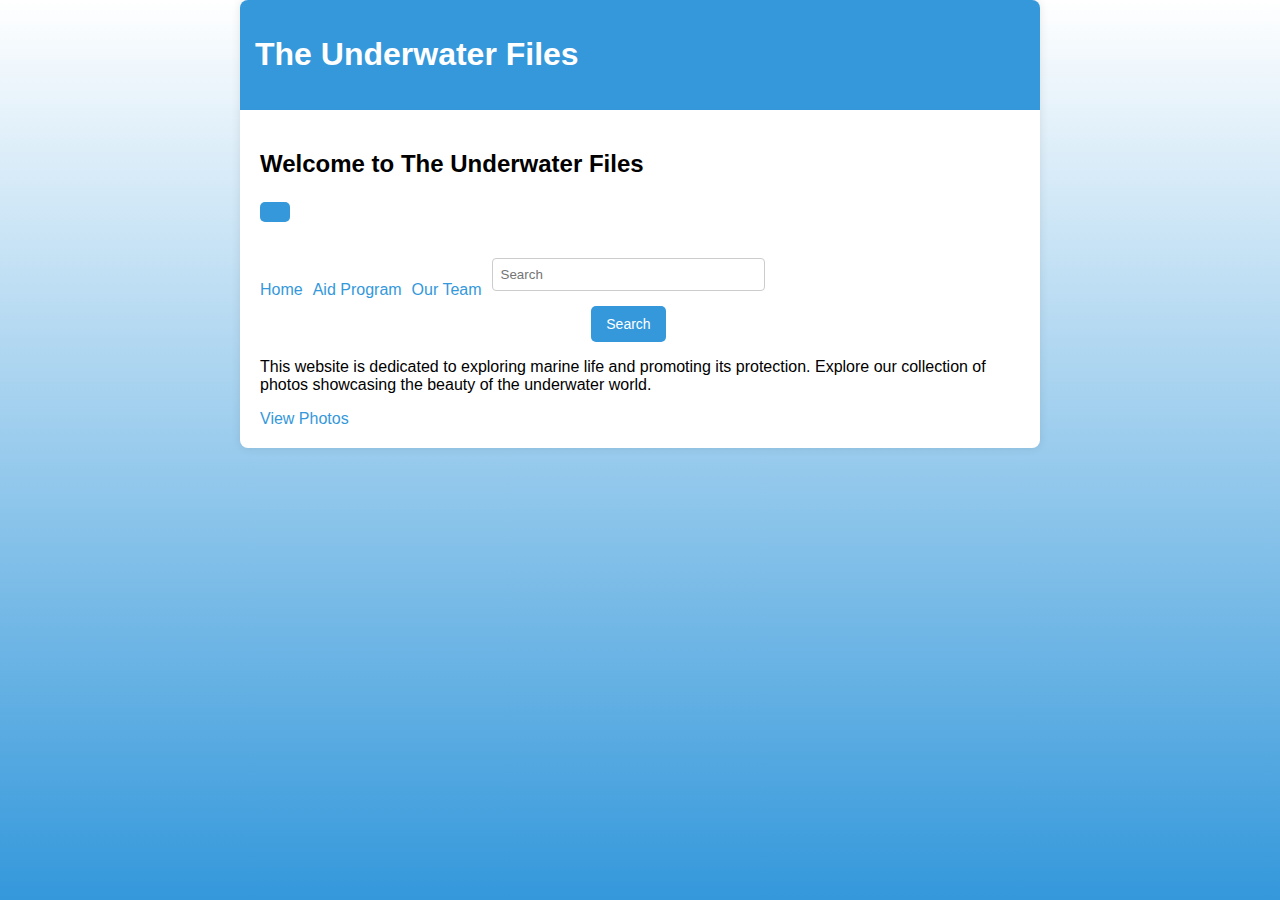
==== index.html @ 5d6fbbd7 "Add all info from the page" ====
<!DOCTYPE html>
<html lang="en">
<head>
  <meta charset="UTF-8">
  <meta name="viewport" content="width=device-width, initial-scale=1.0">
  <title>The Underwater Files</title>
  <link rel="stylesheet" href="styles.css">
  <link rel="stylesheet" href="https://cdn.jsdelivr.net/npm/bootstrap@5.3.2/dist/css/bootstrap.min.css" integrity="sha384-mQ93GR66B00ZXjt0YO5KlohRA5SY8a0Mw+AeZtq5b5z5yI5E05Ff5CjW1o8dADgY" crossorigin="anonymous">
</head>
<body>
  <div class="container">
    <header class="mb-4">
      <h1>The Underwater Files</h1>
    </header>

    <section id="introduction">
      <h2>Welcome to The Underwater Files</h2>

      <nav class="navbar navbar-expand-lg navbar-light bg-light">
        <div class="container-fluid">
          <button class="navbar-toggler" type="button" data-bs-toggle="collapse" data-bs-target="#navbarSupportedContent" aria-controls="navbarSupportedContent" aria-expanded="false" aria-label="Toggle navigation">
            <span class="navbar-toggler-icon"></span>
          </button>

          <div class="collapse navbar-collapse" id="navbarSupportedContent">
            <ul class="navbar-nav me-auto mb-2 mb-lg-0">
              <li class="nav-item">
                <a class="nav-link active" aria-current="page" href="index.html">Home</a>
              </li>
              <li class="nav-item">
                <a class="nav-link" href="Other pages/aid_program.html">Aid Program</a>
              </li>
              <li class="nav-item">
                <a class="nav-link" href="Other pages/our_team.html">Our Team</a>
              </li>
              <li>
              <form class="d-flex ms-auto">
                <input class="form-control me-2" type="search" placeholder="Search" aria-label="Search">
                <button class="btn btn-outline-success" type="submit">Search</button>
              </form>
              </li>
            </ul>

          </div>
        </div>
      </nav>

      <p>This website is dedicated to exploring marine life and promoting its protection. Explore our collection of photos showcasing the beauty of the underwater world.</p>
      <a href="Photos/photos.html">View Photos</a>
    </section>
  </div>

  <script src="https://cdn.jsdelivr.net/npm/@popperjs/core@2.11.8/dist/umd/popper.min.js" integrity="sha384-I7E8VVD/ismYTF4hNIPjVp/Zjvgyol6VFvRkX/vR+Vc4jQkC+hVqc2pM8ODewa9r" crossorigin="anonymous"></script>
  <script src="https://cdn.jsdelivr.net/npm/bootstrap@5.3.2/dist/js/bootstrap.min.js" integrity="sha384-BBtl+eGJRgqQAUMxJ7pMwbEyER4l1g+O15P+16Ep7Q9Q+zqX6gSbd85u4mG4QzX+" crossorigin="anonymous"></script>
  <script src="Other pages/Javascript/subscription.js"></script>
</body>
</html>
---- styles.css ----
body {
    font-family: 'Arial', sans-serif;
    background: linear-gradient(to bottom, #fff, #3498db);
    margin: 0;
    padding: 0;
    height: 100vh;
  }
  
  .container {
    max-width: 800px;
    margin: 0 auto;
    background-color: #fff;
    border-radius: 8px;
    box-shadow: 0 0 10px rgba(0, 0, 0, 0.1);
    overflow: hidden;
  }
  
  header {
    background-color: #3498db;
    color: #fff;
    padding: 15px;
    text-align: center;
  }
  
  #siteTitle {
    margin: 0;
  }
  
  header {
    background-color: #3498db;
    color: #fff;
    padding: 15px;
    text-align: center;
    display: flex;
    justify-content: space-between;
    align-items: center;
  }
  
  nav ul {
    list-style-type: none;
    padding: 0;
    display: flex;
    align-items: center;
  }
  
  nav ul li {
    margin-right: 10px;
  }
  
  .search-bar {
    display: flex;
    align-items: center;
  }
  
  input[type="text"] {
    padding: 8px;
    margin-right: 5px;
  }
  
  nav ul {
    list-style-type: none;
    padding: 0;
    text-align: center;
  }
  
  nav ul li {
    display: inline;
    margin-right: 10px;
  }
  
  section {
    padding: 20px;
  }
  
  a {
    color: #3498db;
    text-decoration: none;
    transition: color 0.3s;
  }
  
  a:hover {
    color: #2076b4;
  }
  
  button {
    background-color: #3498db;
    color: #fff;
    border: none;
    padding: 10px 15px;
    font-size: 14px;
    cursor: pointer;
    border-radius: 5px;
    transition: background-color 0.3s;
  }
  
  button:hover {
    background-color: #2076b4;
  }
  
  form {
    margin-top: 20px;
  }
  
  label {
    display: block;
    margin-bottom: 5px;
  }
  
  input {
    width: 100%;
    padding: 8px;
    margin-bottom: 15px;
    border: 1px solid #ccc;
    border-radius: 4px;
    box-sizing: border-box;
  }
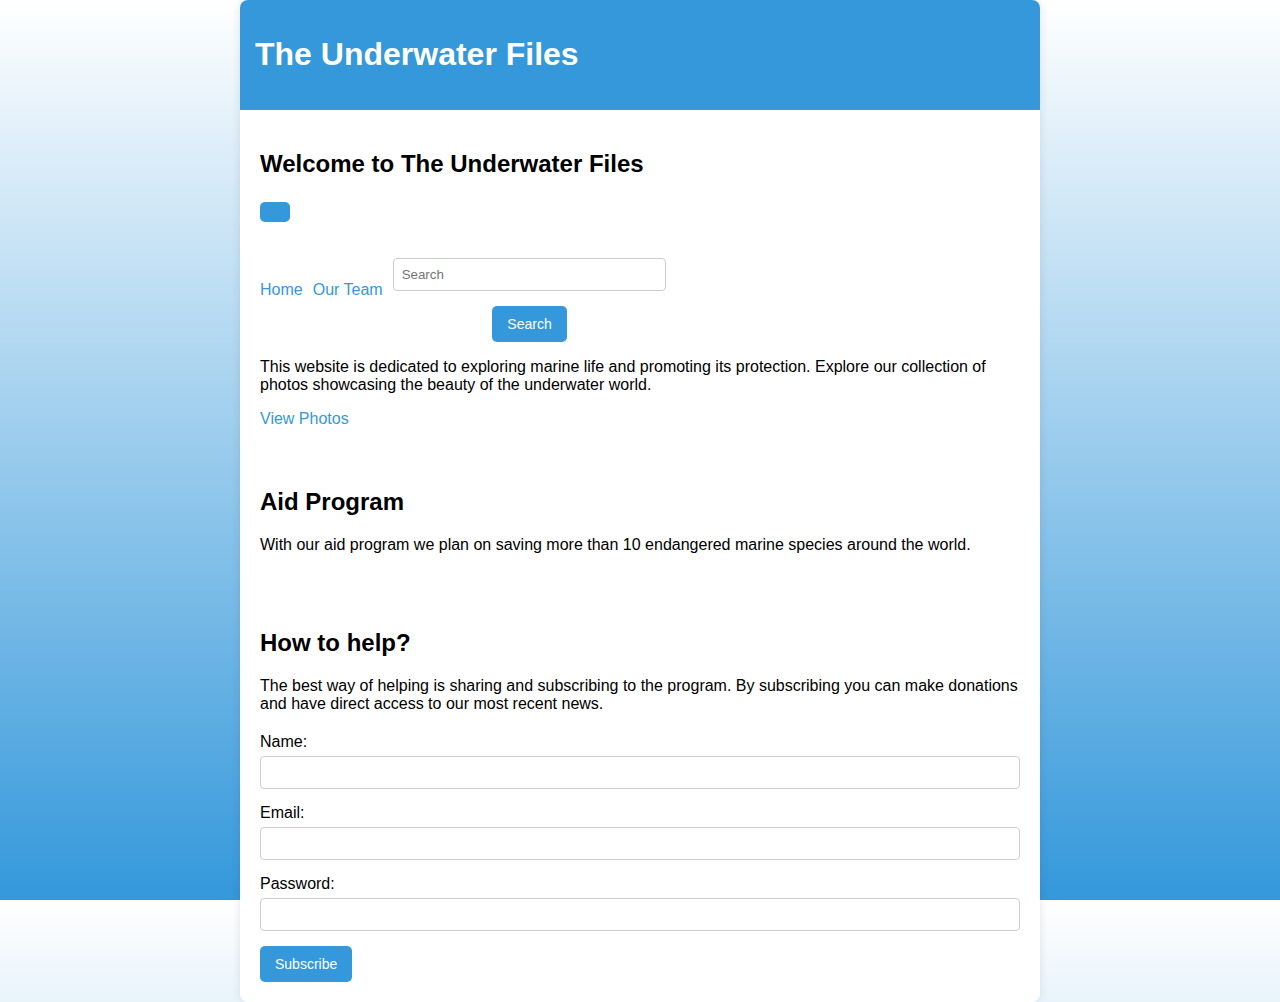
==== commit a9d7376d: "change in index" ====
--- a/index.html
+++ b/index.html
@@ -28,9 +28,6 @@
                 <a class="nav-link active" aria-current="page" href="index.html">Home</a>
               </li>
               <li class="nav-item">
-                <a class="nav-link" href="Other pages/aid_program.html">Aid Program</a>
-              </li>
-              <li class="nav-item">
                 <a class="nav-link" href="Other pages/our_team.html">Our Team</a>
               </li>
               <li>
@@ -48,8 +45,31 @@
       <p>This website is dedicated to exploring marine life and promoting its protection. Explore our collection of photos showcasing the beauty of the underwater world.</p>
       <a href="Photos/photos.html">View Photos</a>
     </section>
+
+    <section id="aid-program">
+      <h2>Aid Program</h2>
+      <p>With our aid program we plan on saving more than 10 endangered marine species around the world.</p>
+    </section>
+
+    <section id="subscription-form">
+      <h2>How to help?</h2>
+      <p>The best way of helping is sharing and subscribing to the program. By subscribing you can make donations and have direct access to our most recent news. </p>
+      <form id="subscriptionForm">
+        <label for="name">Name:</label>
+        <input type="text" id="name" name="name" required>
+
+        <label for="email">Email:</label>
+        <input type="email" id="email" name="email" required>
+
+        <label for="password">Password:</label>
+        <input type="password" id="password" name="password" required>
+
+        <button type="button" onclick="validateAndRegister()">Subscribe</button>
+      </form>
+    </section>
   </div>
 
+  <script src="subscription.js"></script>
   <script src="https://cdn.jsdelivr.net/npm/@popperjs/core@2.11.8/dist/umd/popper.min.js" integrity="sha384-I7E8VVD/ismYTF4hNIPjVp/Zjvgyol6VFvRkX/vR+Vc4jQkC+hVqc2pM8ODewa9r" crossorigin="anonymous"></script>
   <script src="https://cdn.jsdelivr.net/npm/bootstrap@5.3.2/dist/js/bootstrap.min.js" integrity="sha384-BBtl+eGJRgqQAUMxJ7pMwbEyER4l1g+O15P+16Ep7Q9Q+zqX6gSbd85u4mG4QzX+" crossorigin="anonymous"></script>
   <script src="Other pages/Javascript/subscription.js"></script>
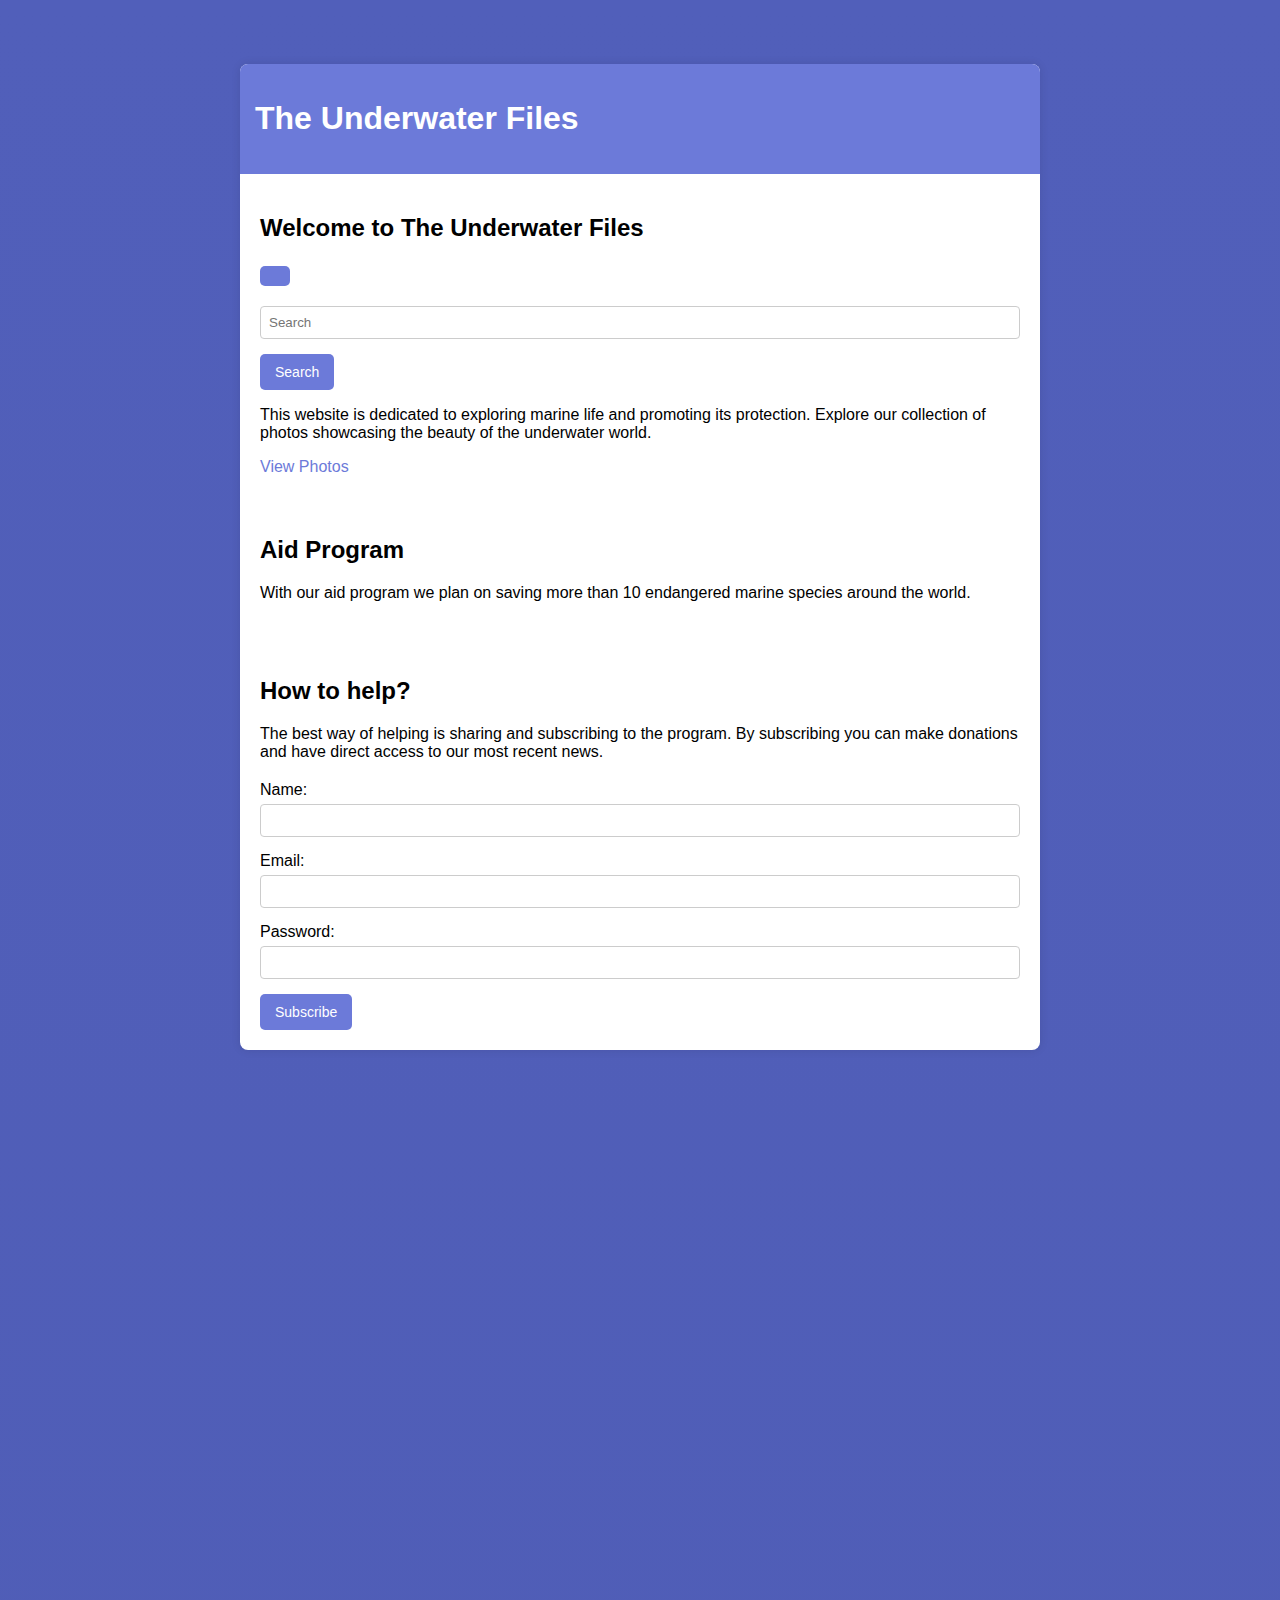
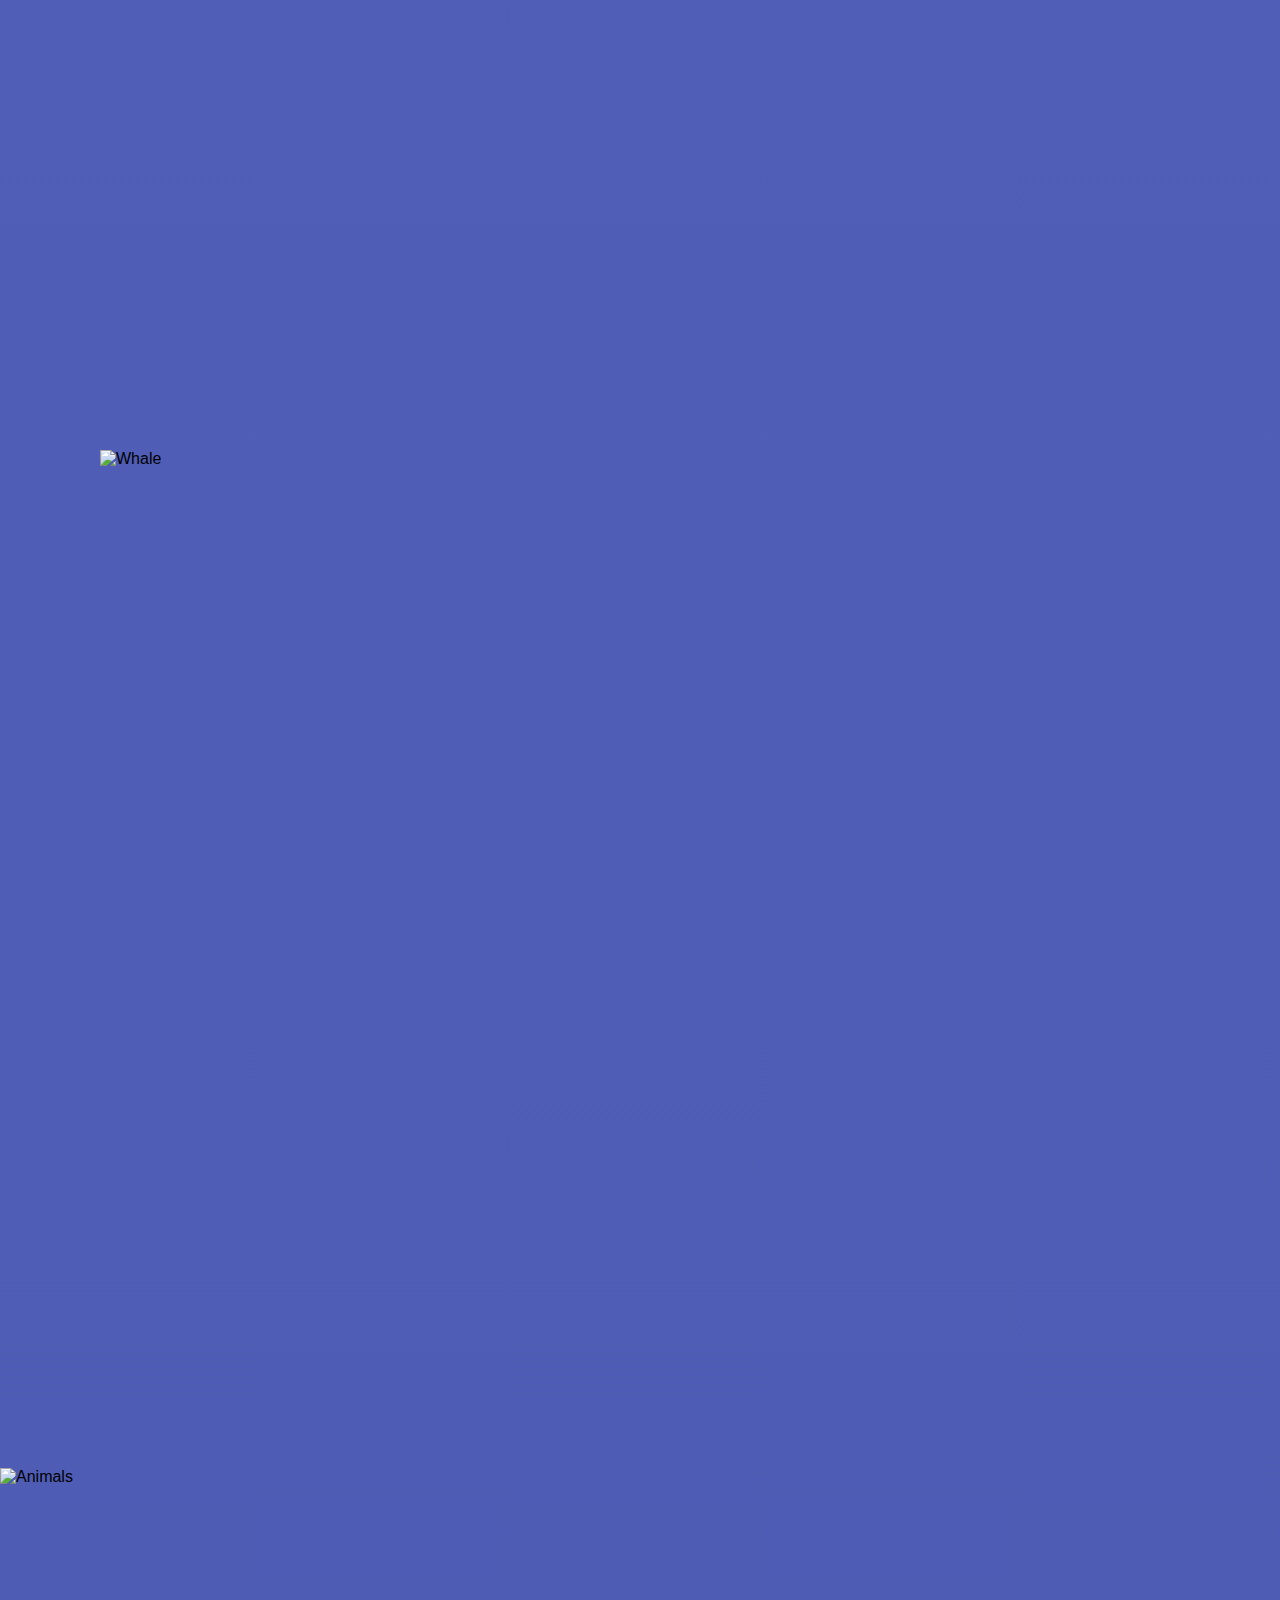
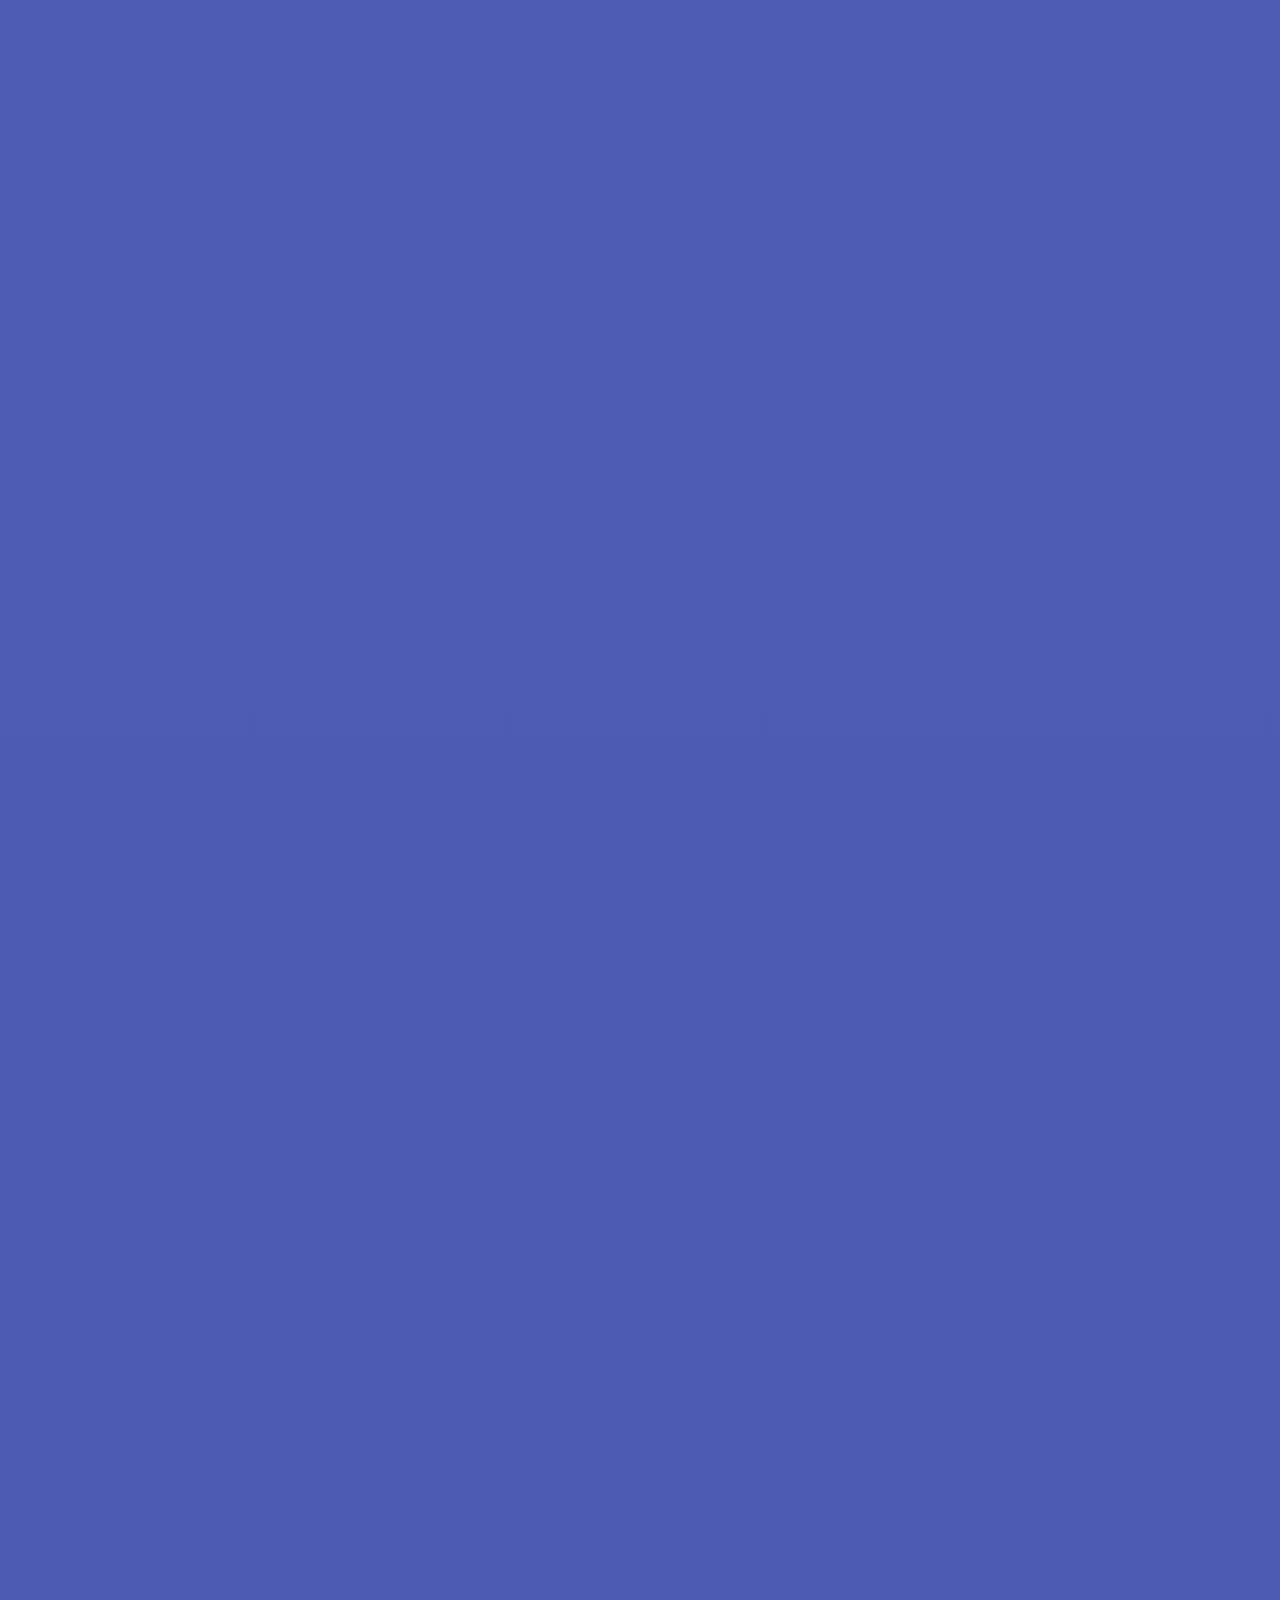
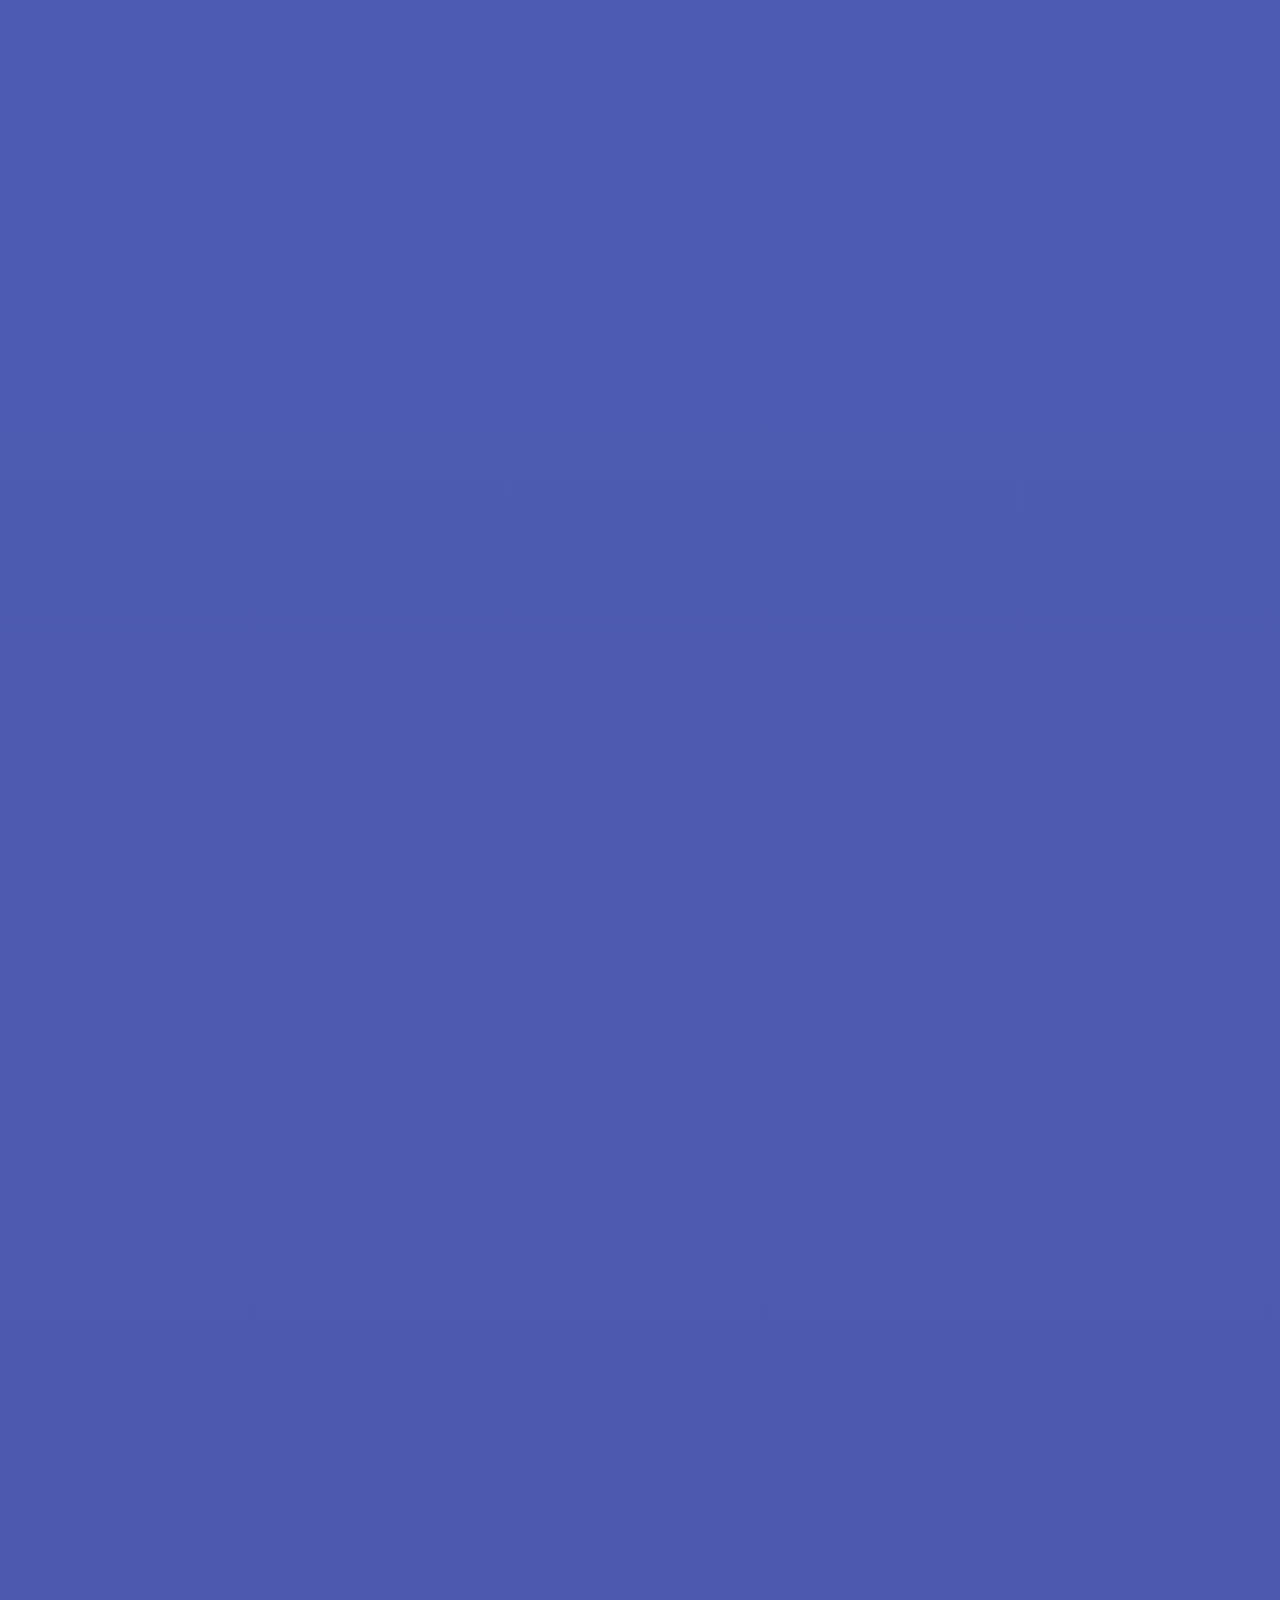
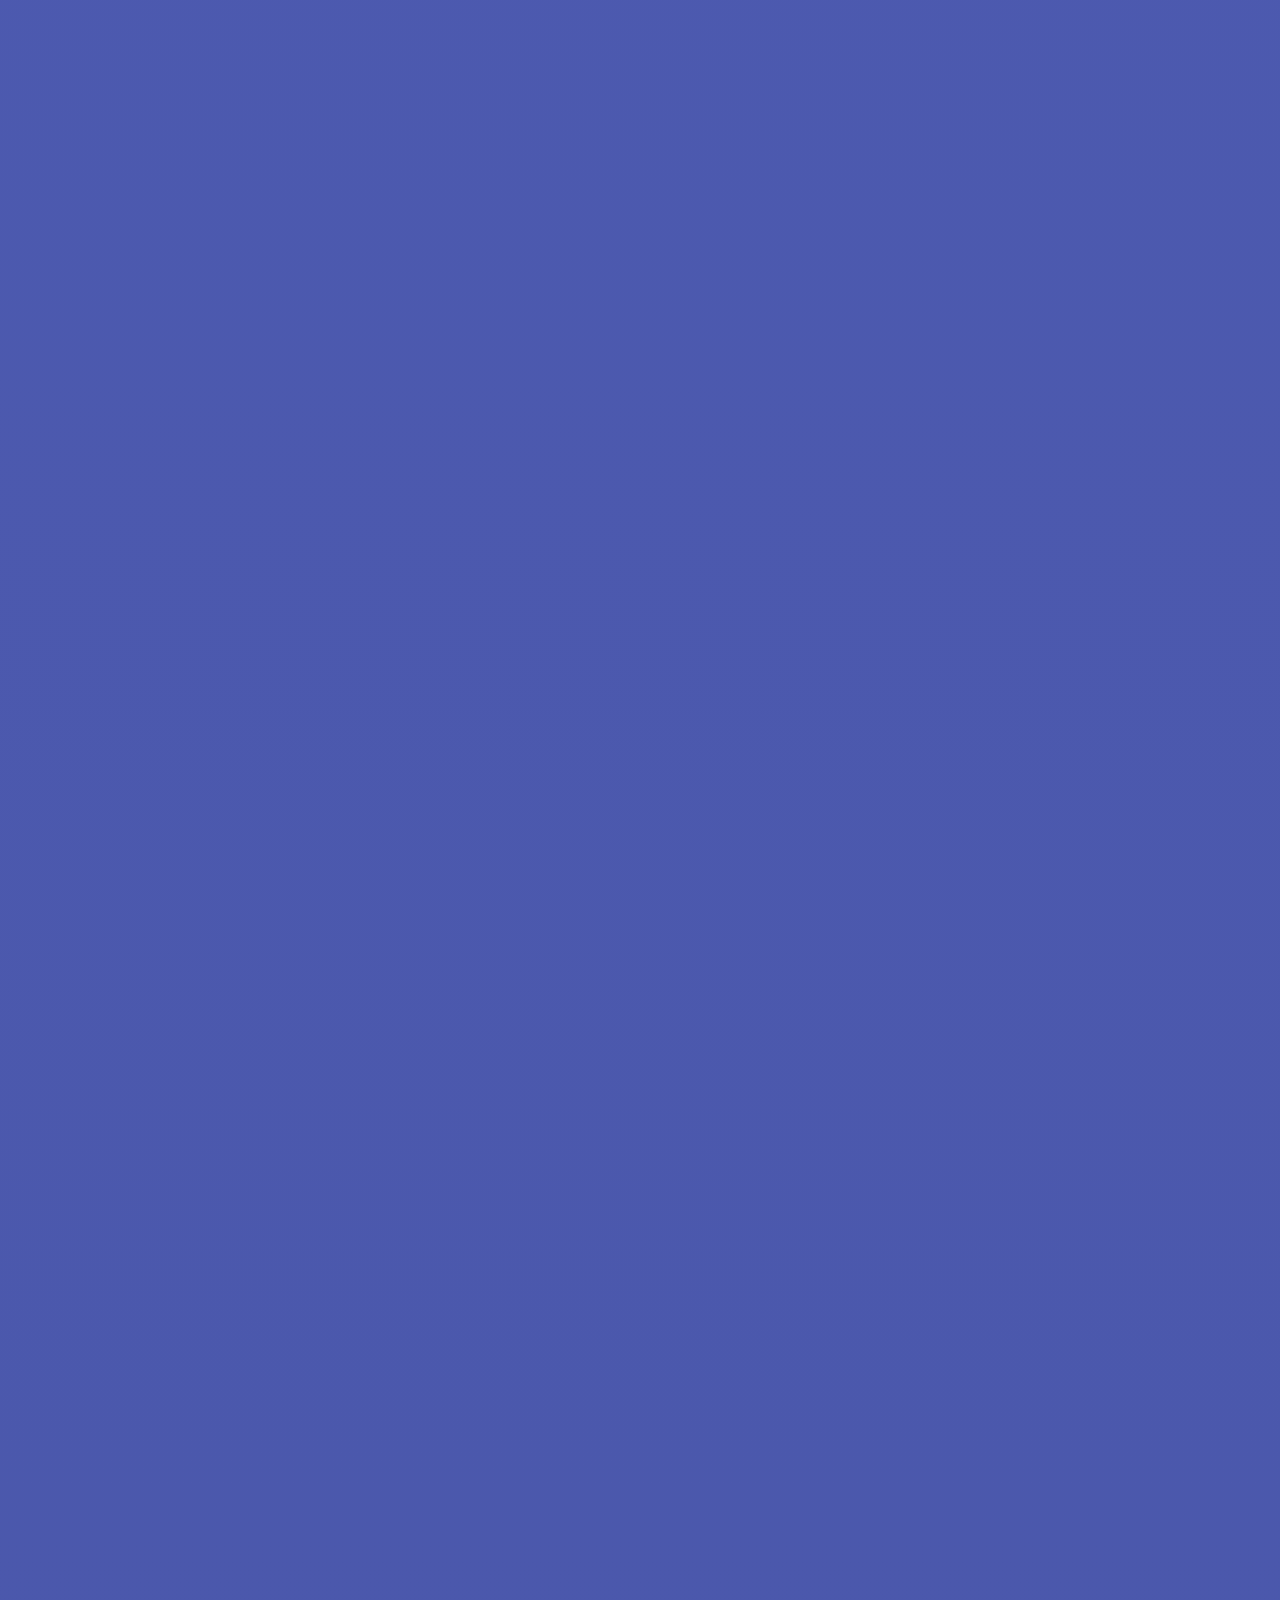
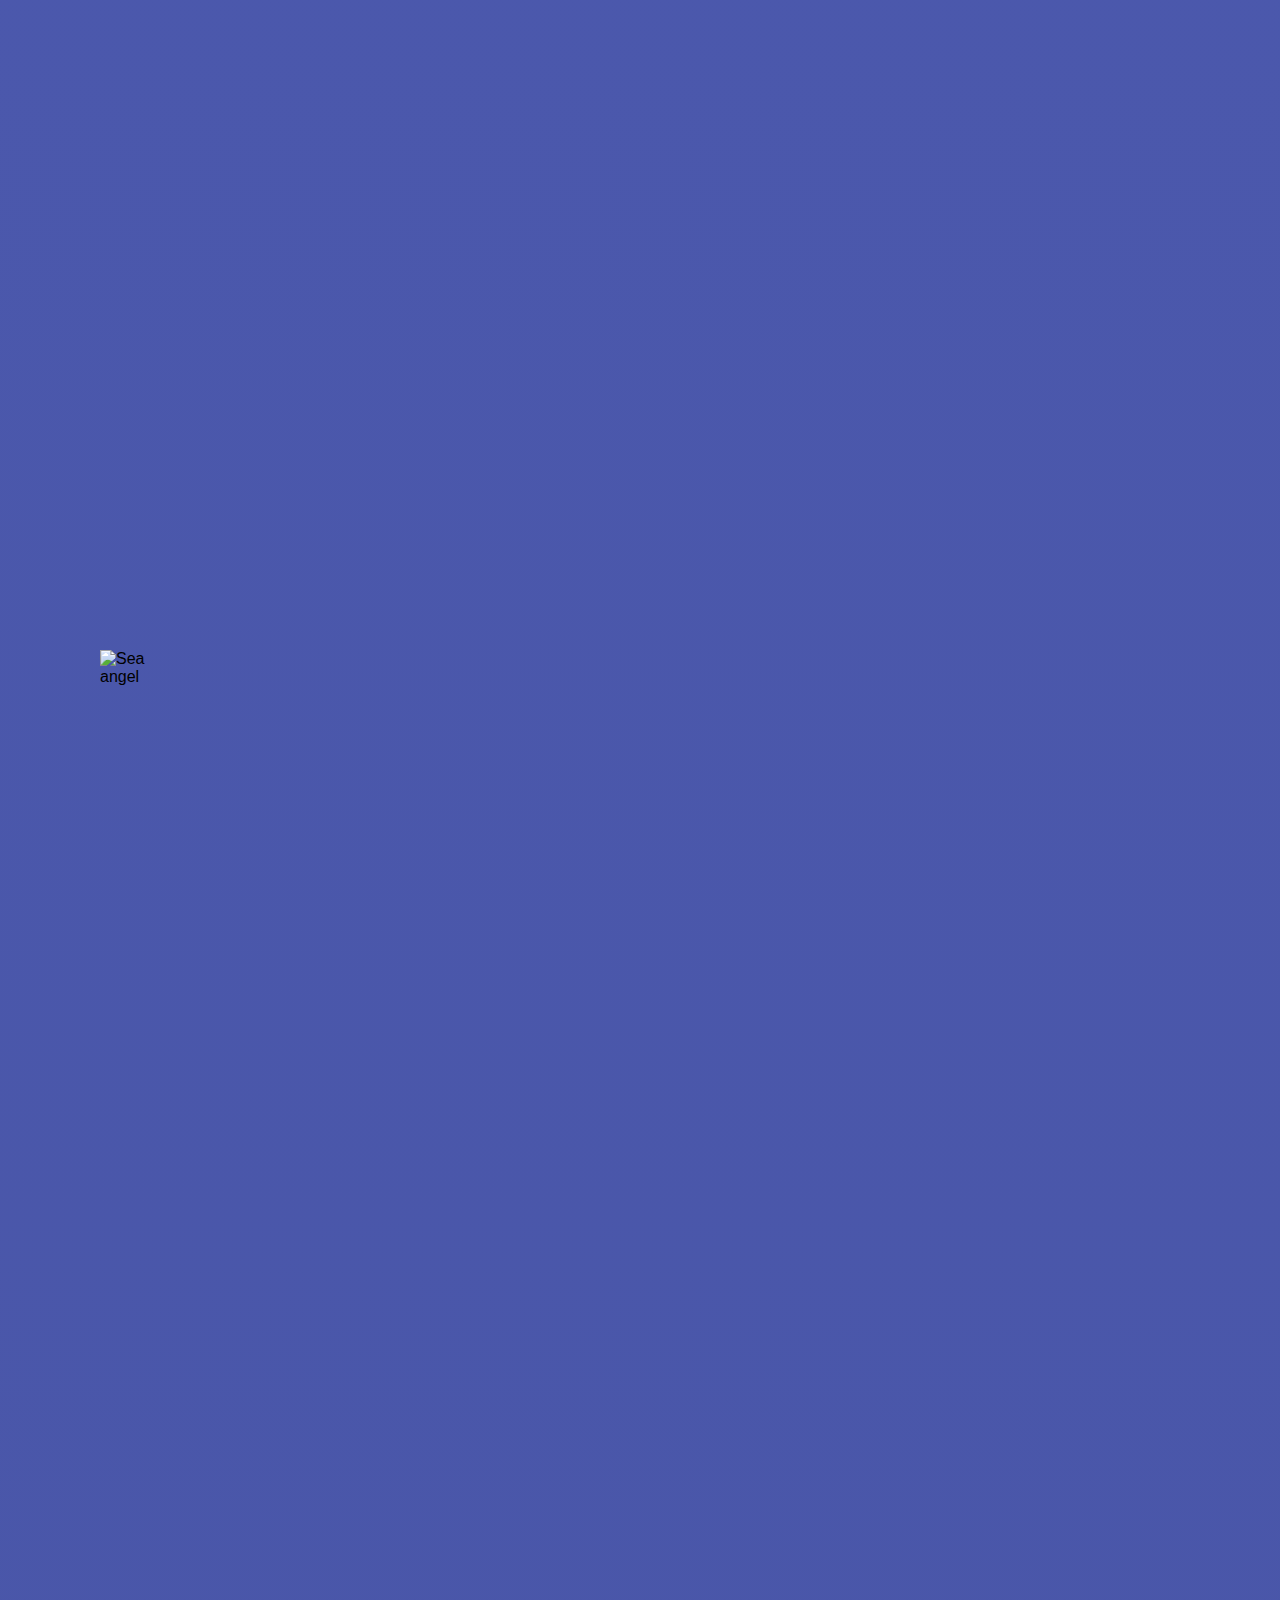
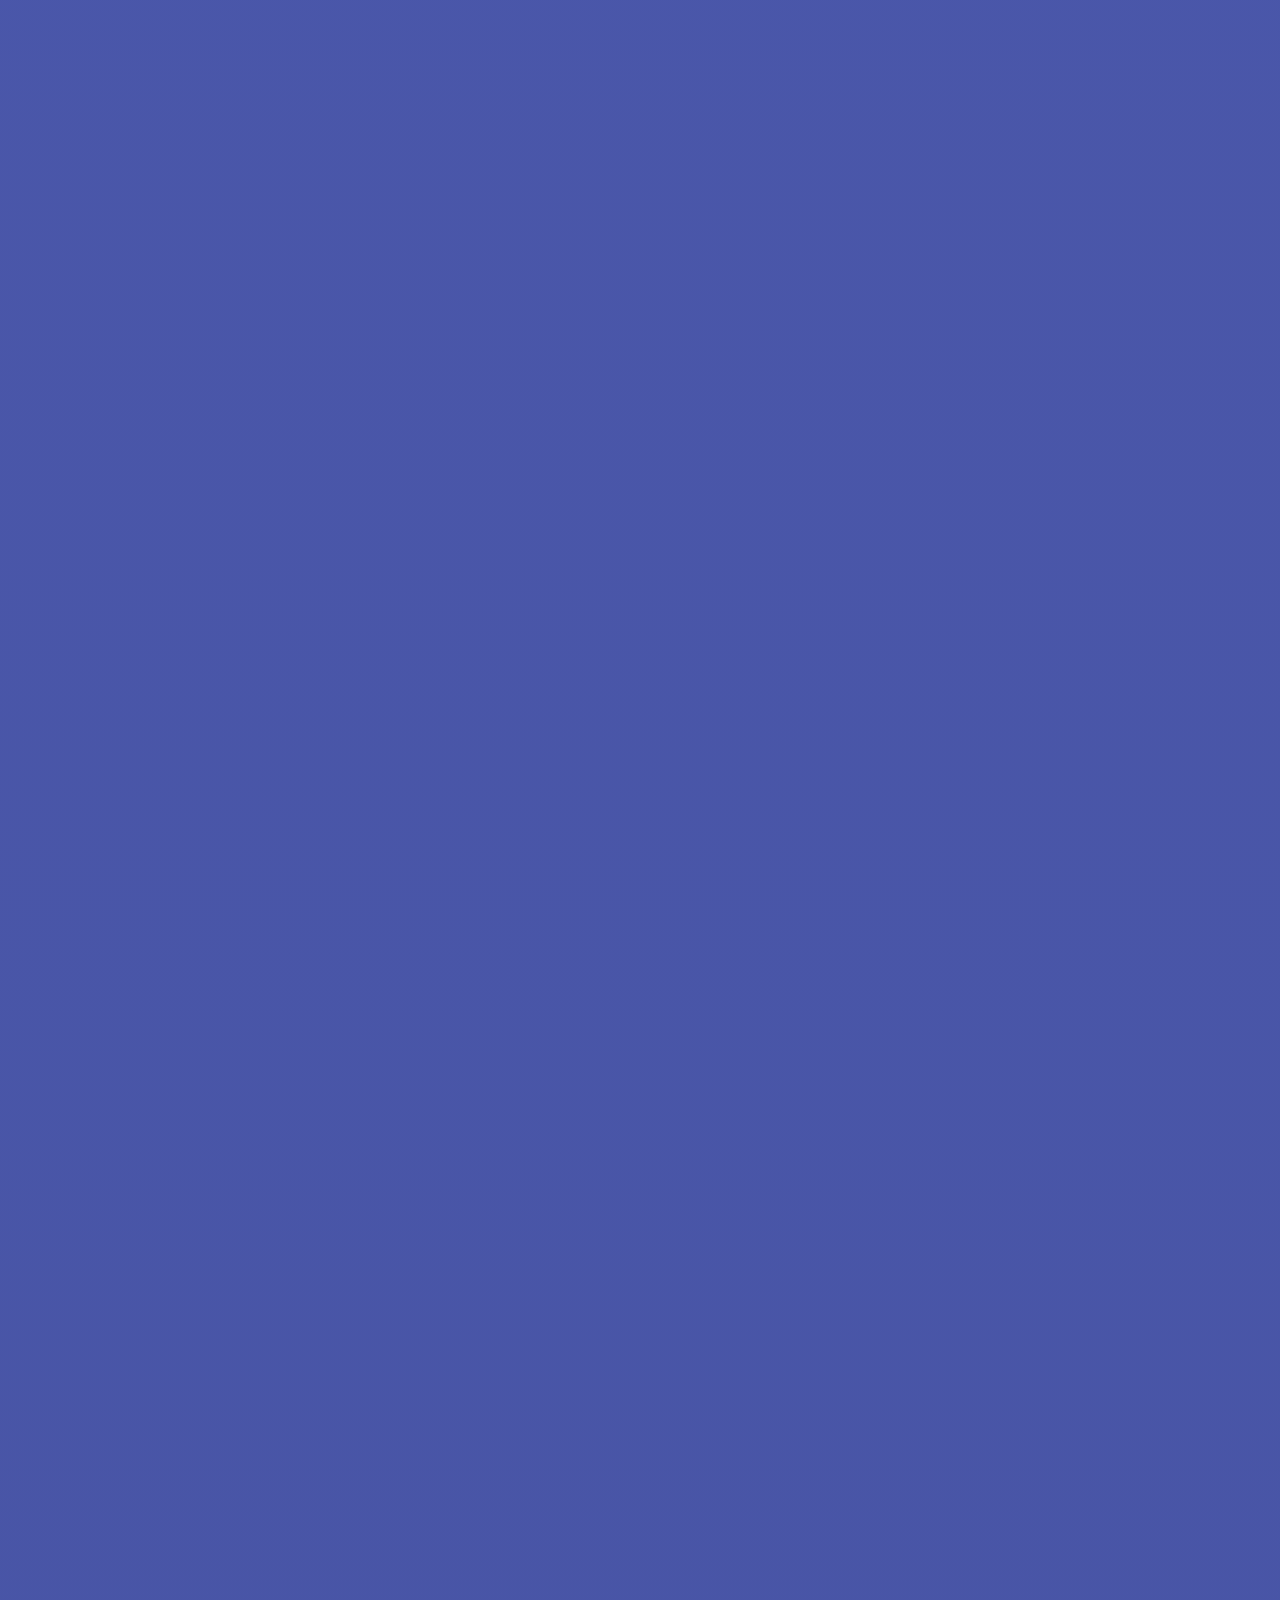
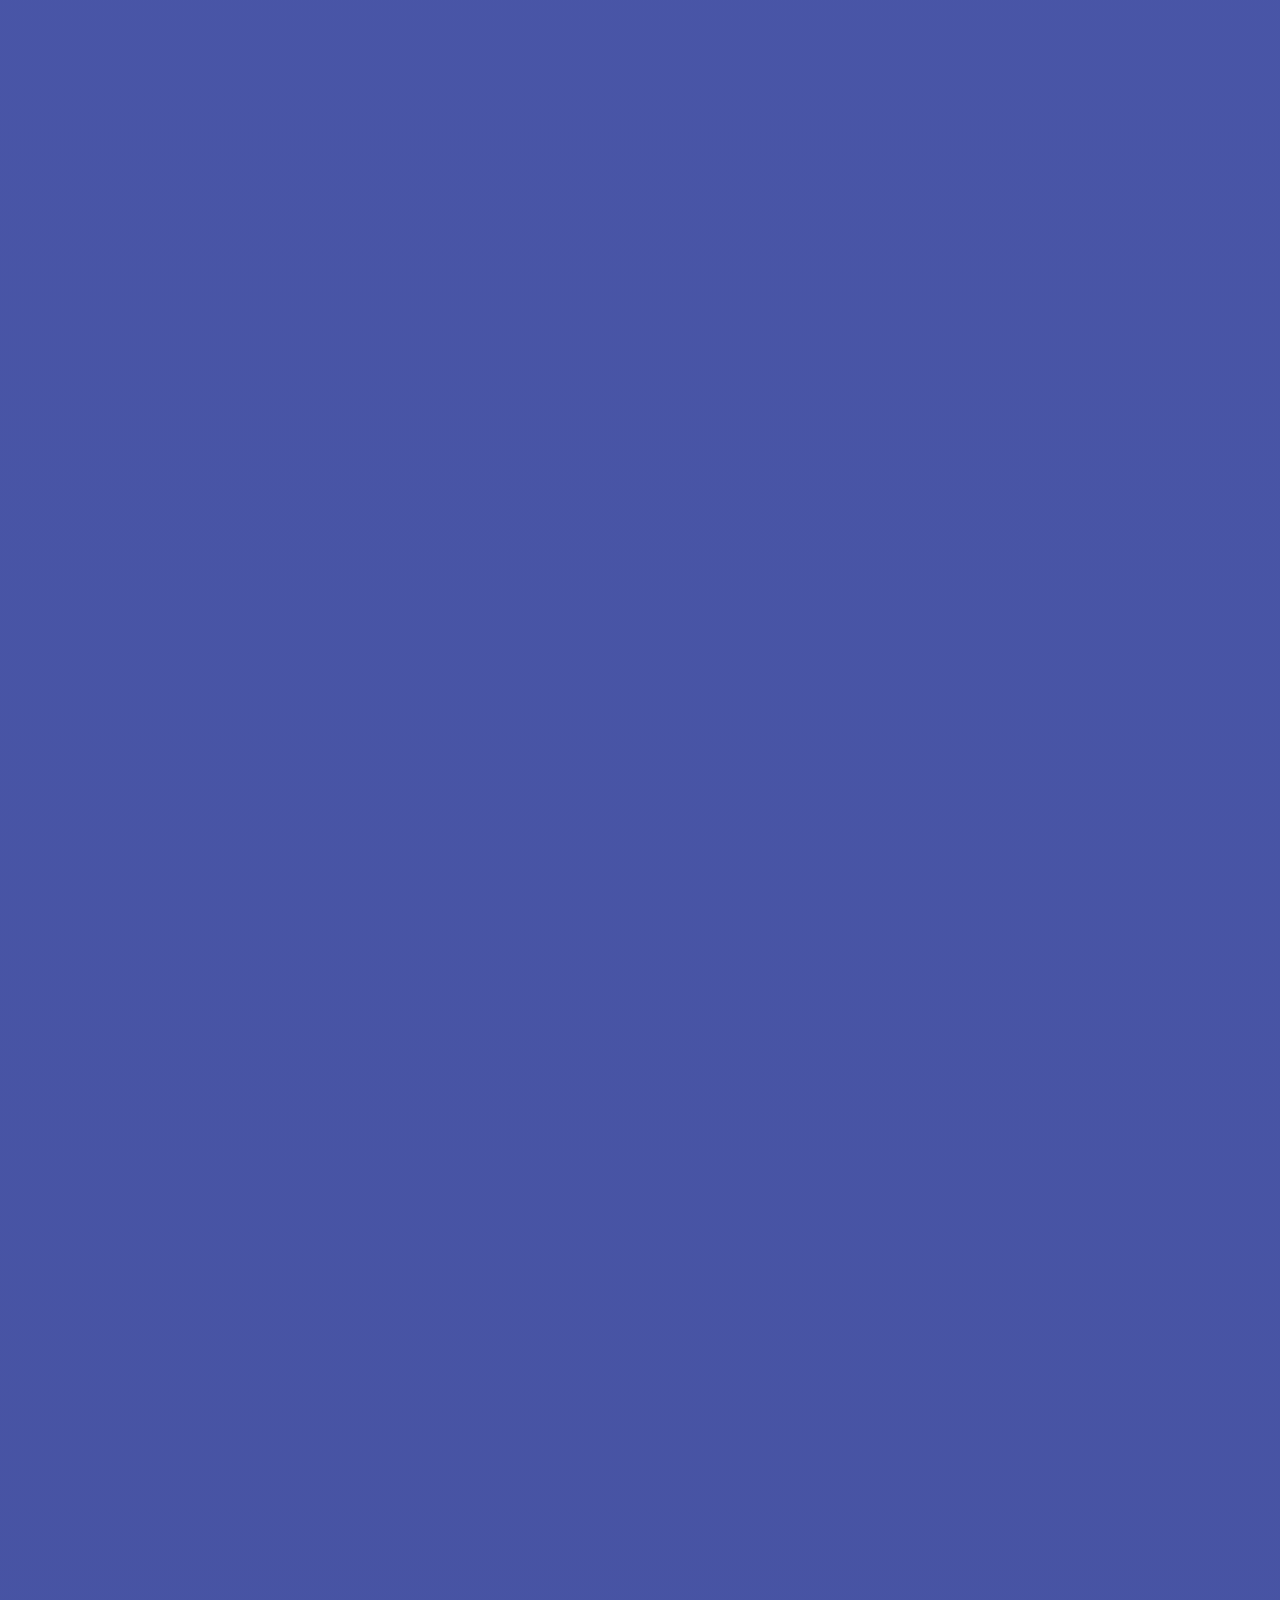
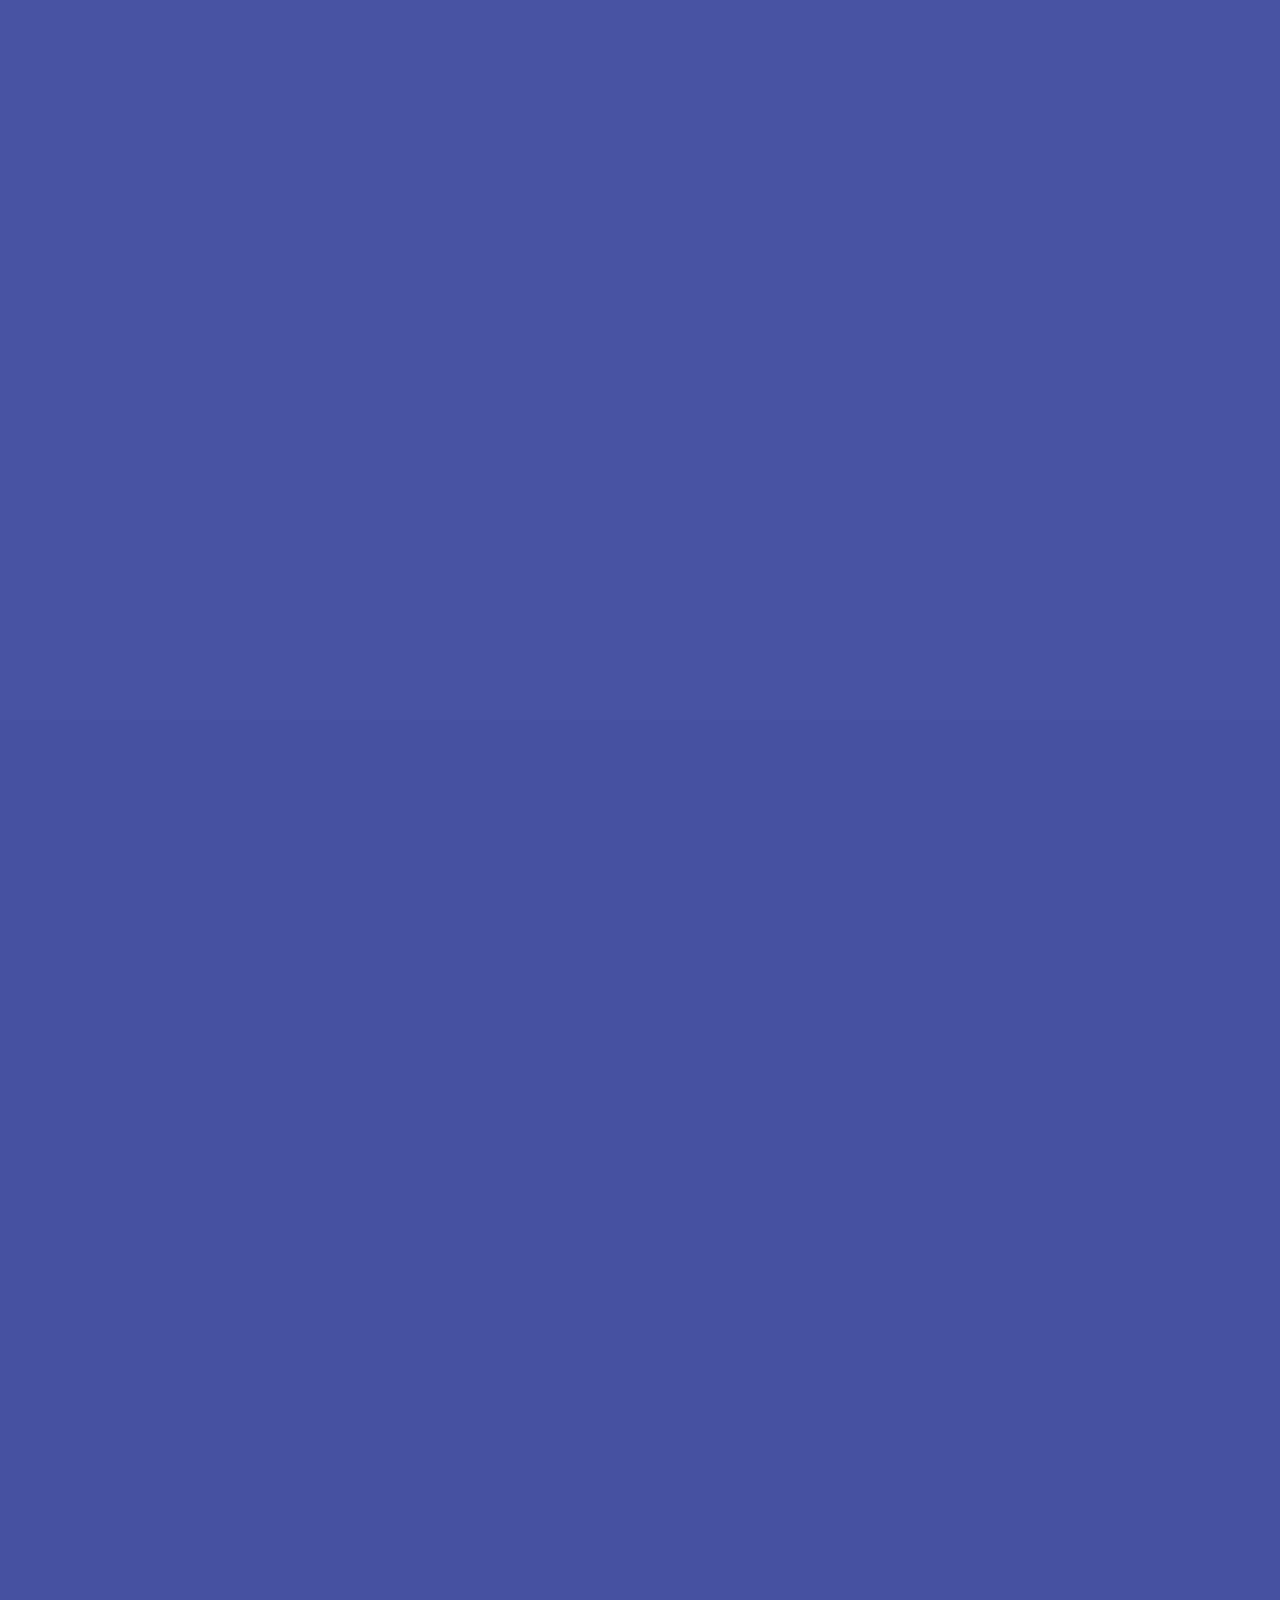
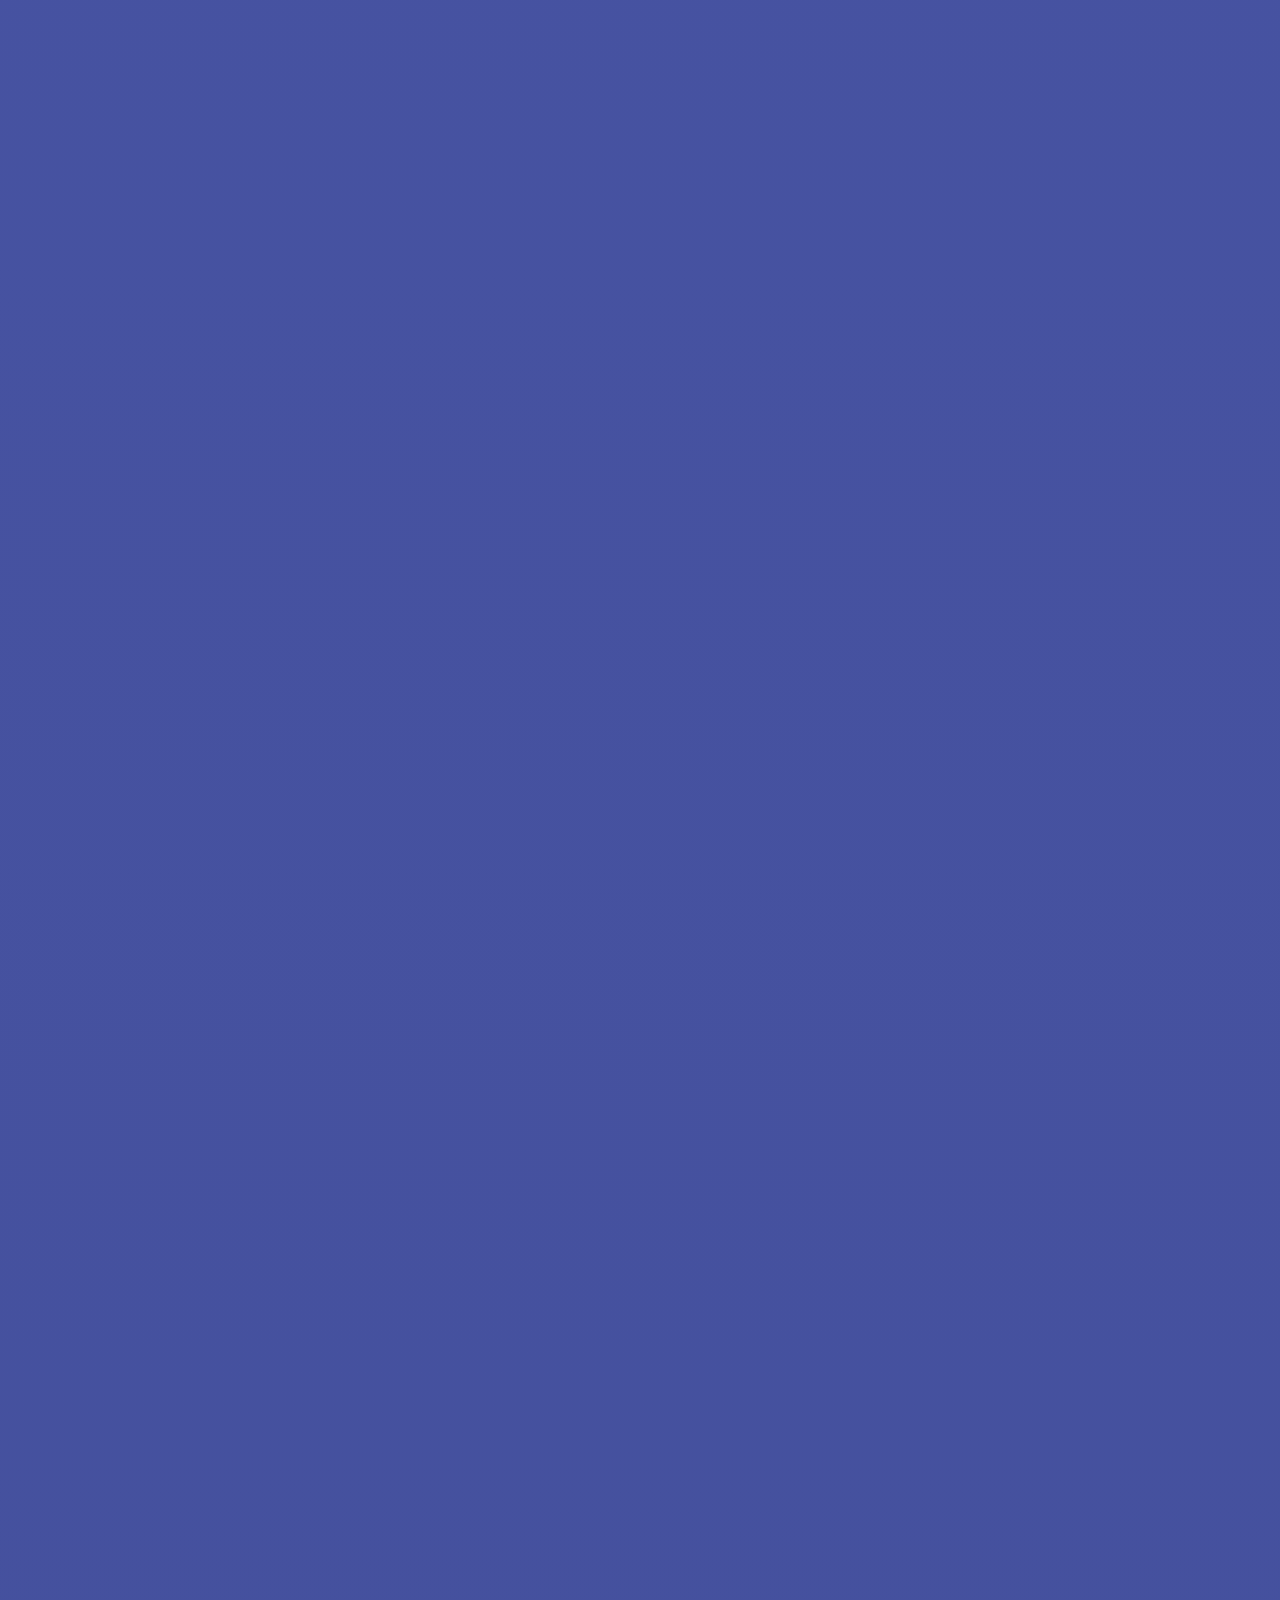
==== commit ac4a15ca: "add images" ====
--- a/index.html
+++ b/index.html
@@ -23,14 +23,7 @@
           </button>
 
           <div class="collapse navbar-collapse" id="navbarSupportedContent">
-            <ul class="navbar-nav me-auto mb-2 mb-lg-0">
-              <li class="nav-item">
-                <a class="nav-link active" aria-current="page" href="index.html">Home</a>
-              </li>
-              <li class="nav-item">
-                <a class="nav-link" href="Other pages/our_team.html">Our Team</a>
-              </li>
-              <li>
+
               <form class="d-flex ms-auto">
                 <input class="form-control me-2" type="search" placeholder="Search" aria-label="Search">
                 <button class="btn btn-outline-success" type="submit">Search</button>
@@ -69,7 +62,16 @@
     </section>
   </div>
 
-  <script src="subscription.js"></script>
+<img src="c:\Users\HP\Desktop\Programación, proyecto final\Photos\whale.png" alt="Whale">
+
+<div>
+  <img class=secondimage src="c:\Users\HP\Downloads\Animals.png" alt="Animals">
+</div>
+<img class="sea-angel" src="c:\Users\HP\Desktop\Programación, proyecto final\Photos\sea-angel.png" alt="Sea angel">
+
+  <footer>You've reached the deepest point of the ocean, or better known as "the challenger abiss". That's a deepness of 10 929 m. Congratulations!!!</footer>
+
+  <script src="Javascript/subscription.js"></script>
   <script src="https://cdn.jsdelivr.net/npm/@popperjs/core@2.11.8/dist/umd/popper.min.js" integrity="sha384-I7E8VVD/ismYTF4hNIPjVp/Zjvgyol6VFvRkX/vR+Vc4jQkC+hVqc2pM8ODewa9r" crossorigin="anonymous"></script>
   <script src="https://cdn.jsdelivr.net/npm/bootstrap@5.3.2/dist/js/bootstrap.min.js" integrity="sha384-BBtl+eGJRgqQAUMxJ7pMwbEyER4l1g+O15P+16Ep7Q9Q+zqX6gSbd85u4mG4QzX+" crossorigin="anonymous"></script>
   <script src="Other pages/Javascript/subscription.js"></script>
--- a/styles.css
+++ b/styles.css
@@ -1,14 +1,16 @@
 body {
     font-family: 'Arial', sans-serif;
-    background: linear-gradient(to bottom, #fff, #3498db);
+    background: linear-gradient(to bottom, #515fba,#000000);
     margin: 0;
     padding: 0;
-    height: 100vh;
+    height: auto;
+    align-self: center;
   }
   
   .container {
     max-width: 800px;
     margin: 0 auto;
+    margin-top: 5%;
     background-color: #fff;
     border-radius: 8px;
     box-shadow: 0 0 10px rgba(0, 0, 0, 0.1);
@@ -16,18 +18,20 @@
   }
   
   header {
-    background-color: #3498db;
+    background-color: #6c7ad9;
     color: #fff;
     padding: 15px;
     text-align: center;
   }
+
+
   
   #siteTitle {
     margin: 0;
   }
   
   header {
-    background-color: #3498db;
+    background-color: #6c7ad9;
     color: #fff;
     padding: 15px;
     text-align: center;
@@ -73,17 +77,17 @@
   }
   
   a {
-    color: #3498db;
+    color: #6c7ad9;
     text-decoration: none;
     transition: color 0.3s;
   }
   
   a:hover {
-    color: #2076b4;
+    color: #6c7ad9;
   }
   
   button {
-    background-color: #3498db;
+    background-color: #6c7ad9;
     color: #fff;
     border: none;
     padding: 10px 15px;
@@ -94,13 +98,13 @@
   }
   
   button:hover {
-    background-color: #2076b4;
+    background-color: #6c7ad9;
   }
   
   form {
     margin-top: 20px;
   }
-  
+
   label {
     display: block;
     margin-bottom: 5px;
@@ -114,4 +118,30 @@
     border-radius: 4px;
     box-sizing: border-box;
   }
-  +  img{
+    margin-top: 1000px;
+    margin-left: 100px;
+    margin-right: 10px;
+  }
+  img.secondimage{
+    max-width: 100%;
+    height: auto;
+    margin-right: 10%;
+    margin-bottom: 100%;
+    margin-inline-start: auto;
+
+  }
+  img.sea-angel{
+    max-width: 5%;
+    height: auto;
+    margin-top: 476vh;
+
+  }
+  footer{
+    padding: 10px;
+    text-align: center;
+    max-width: 800px;
+    margin: auto;
+    margin-top: 10929vh;
+    color: #ccc;
+  }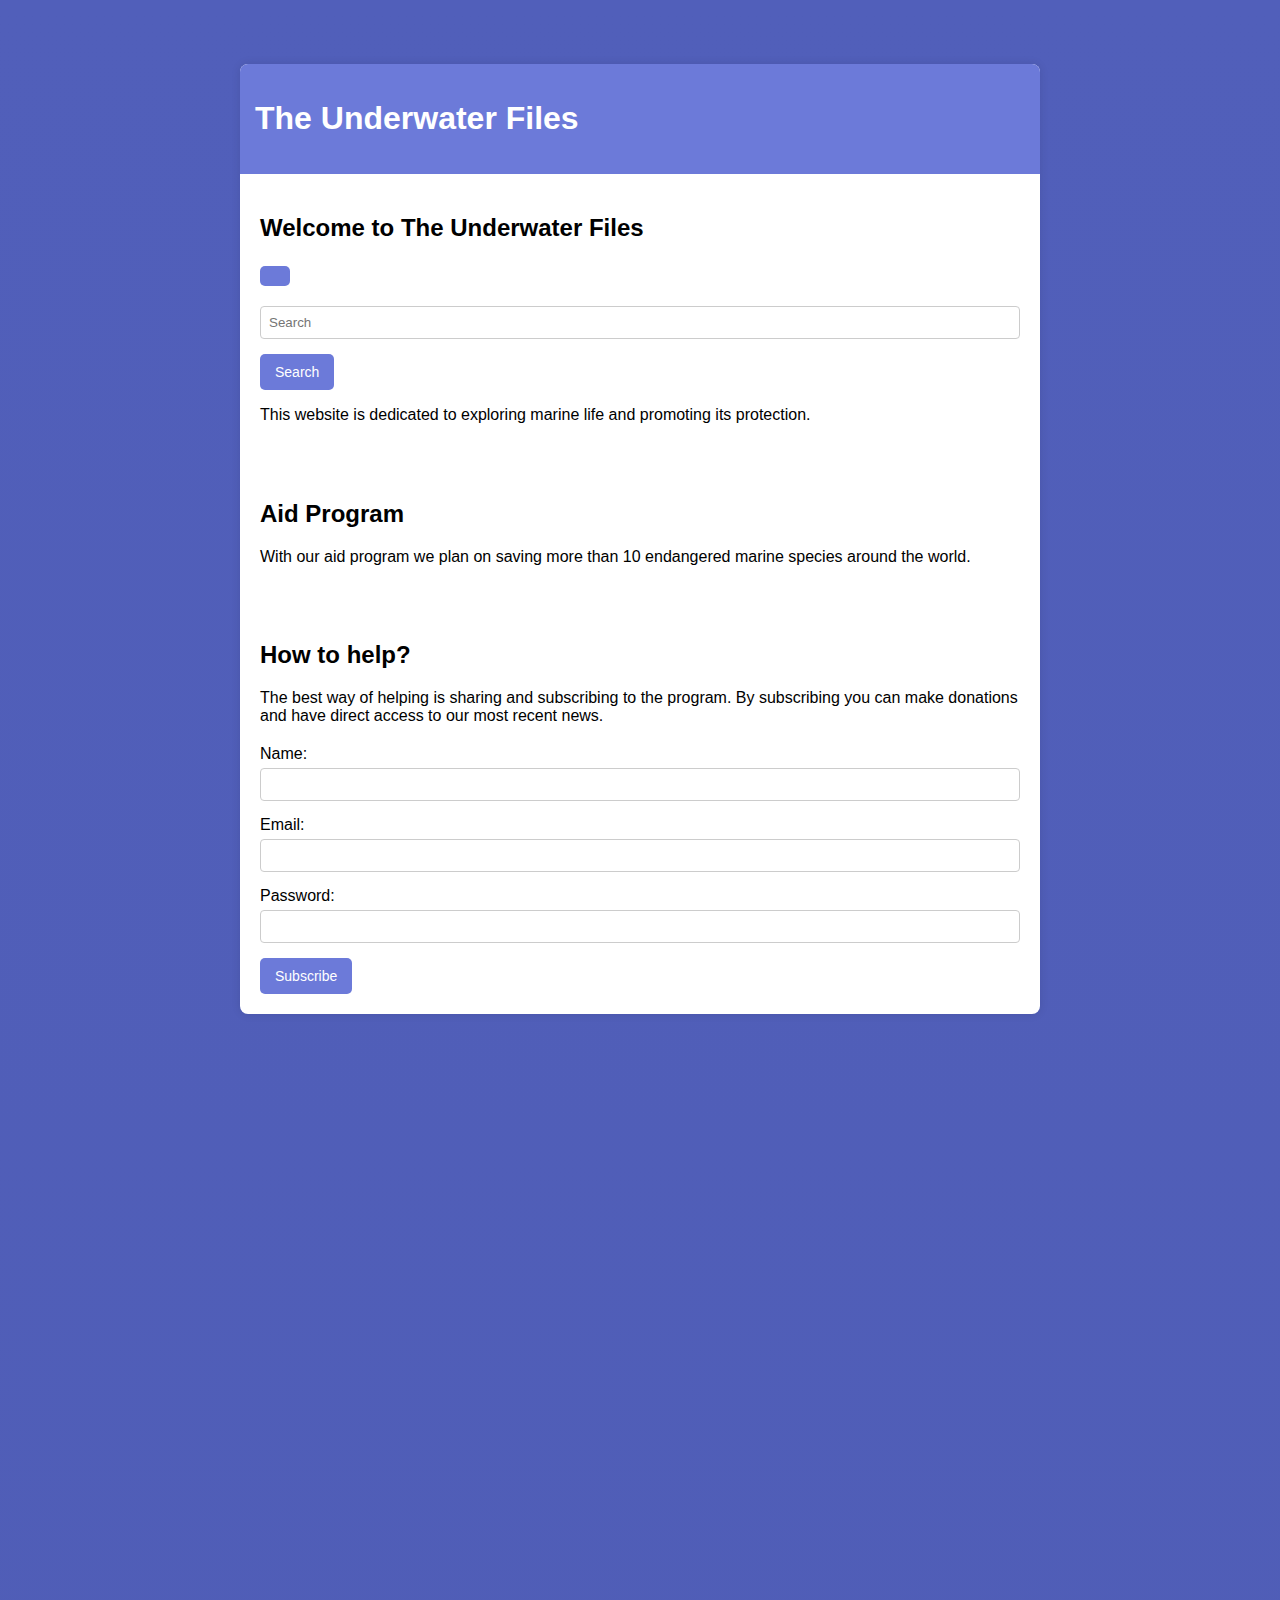
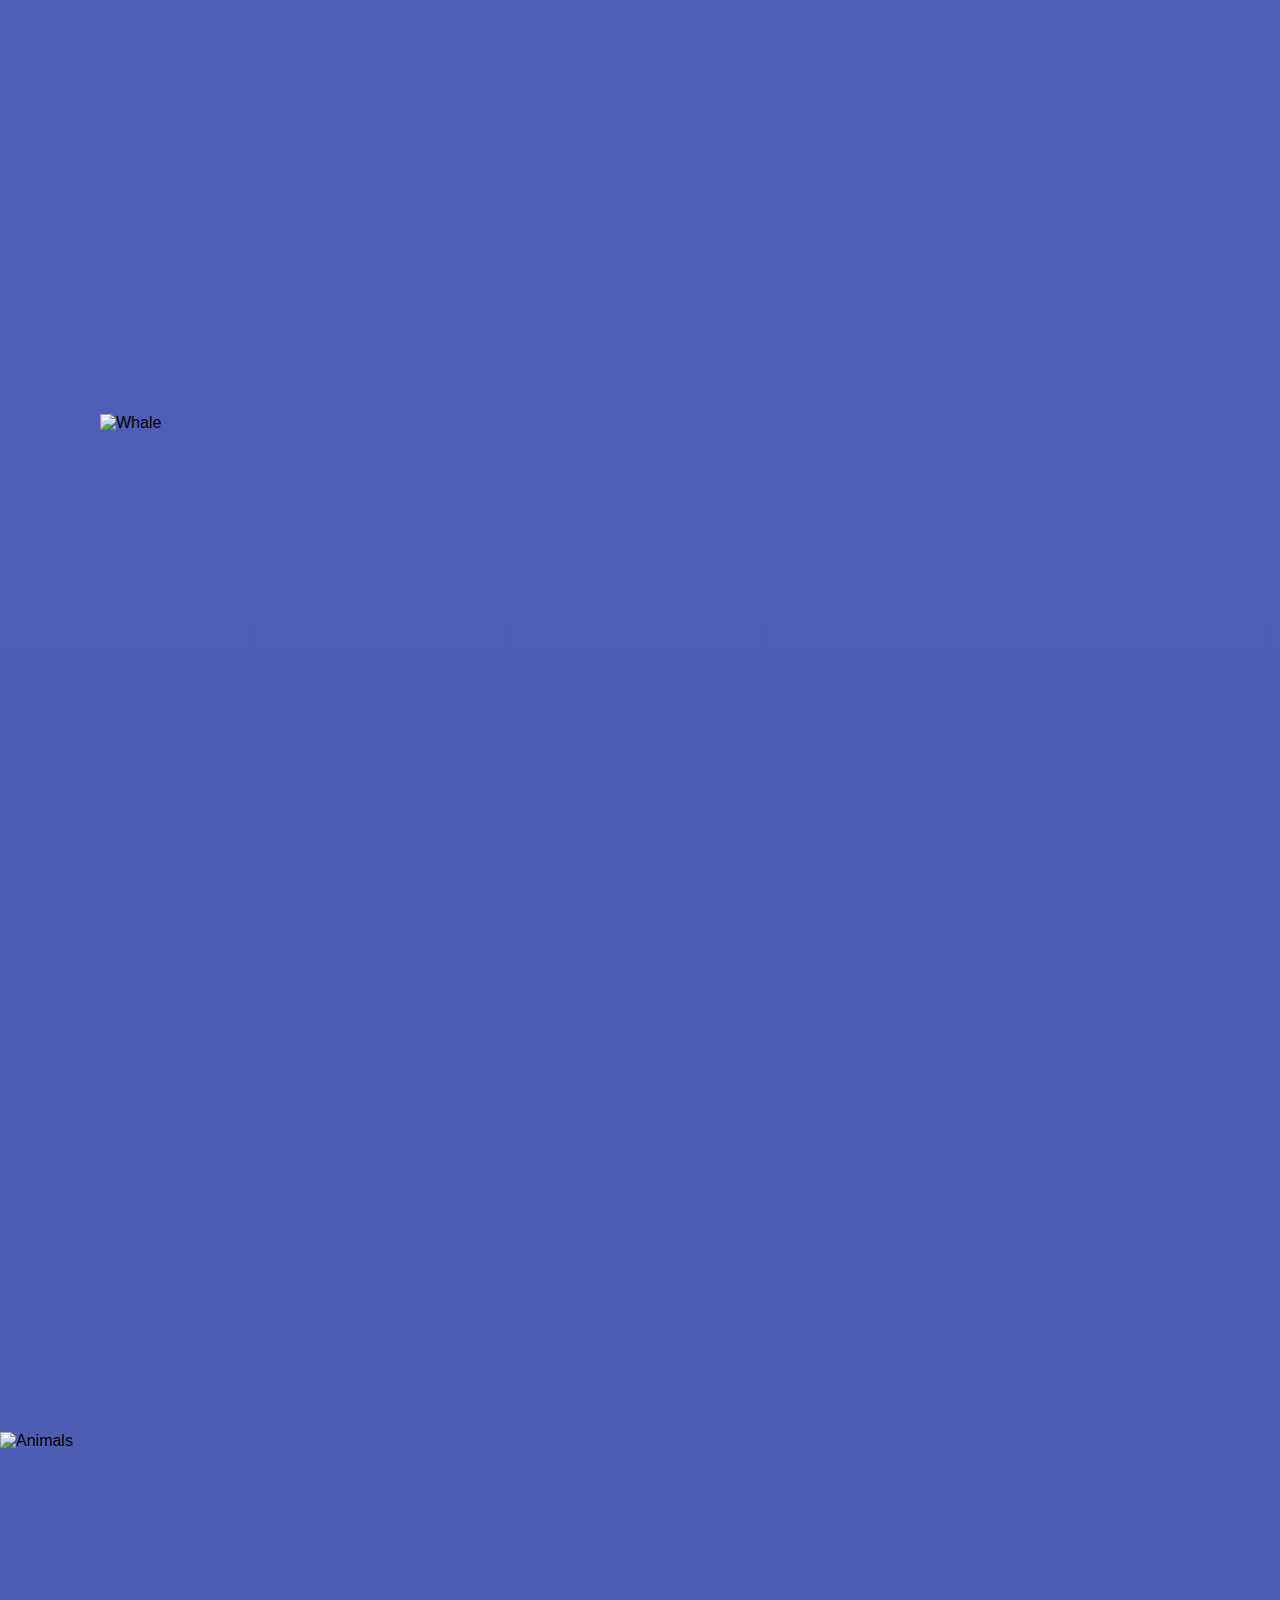
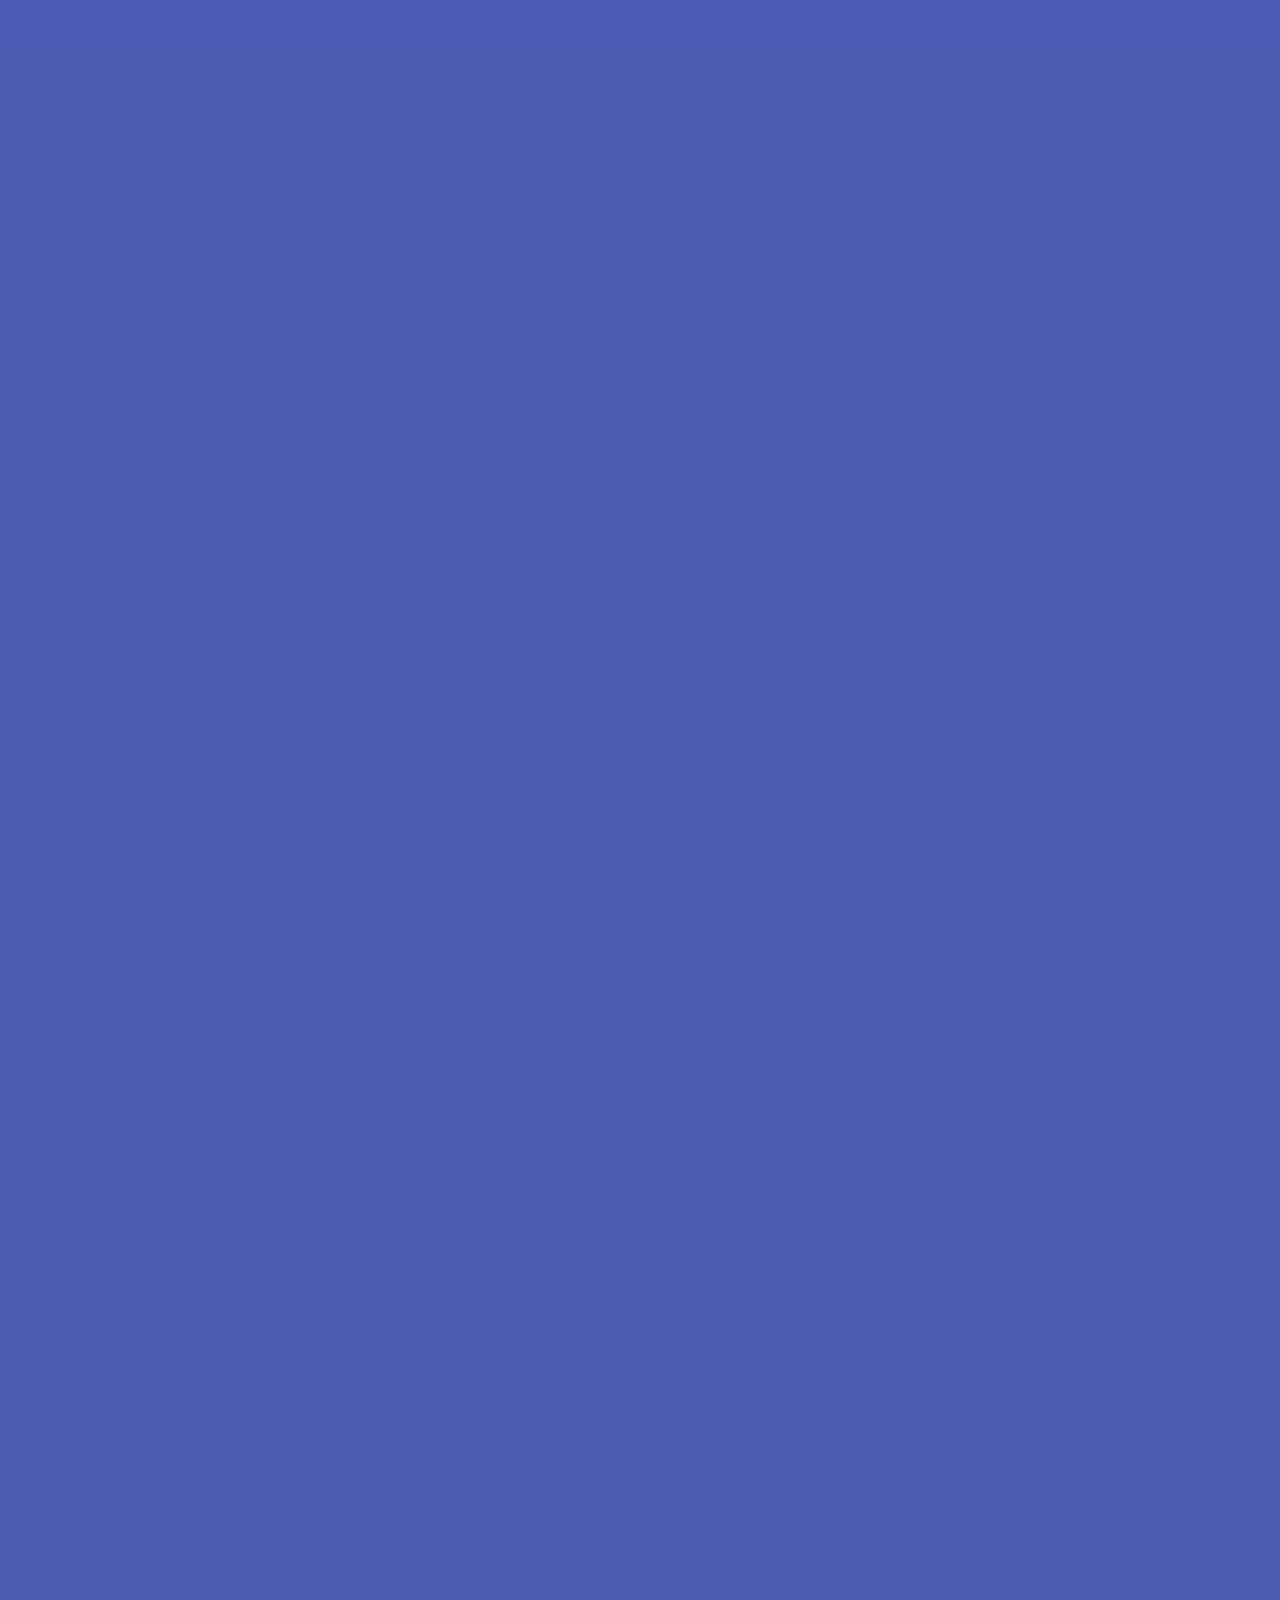
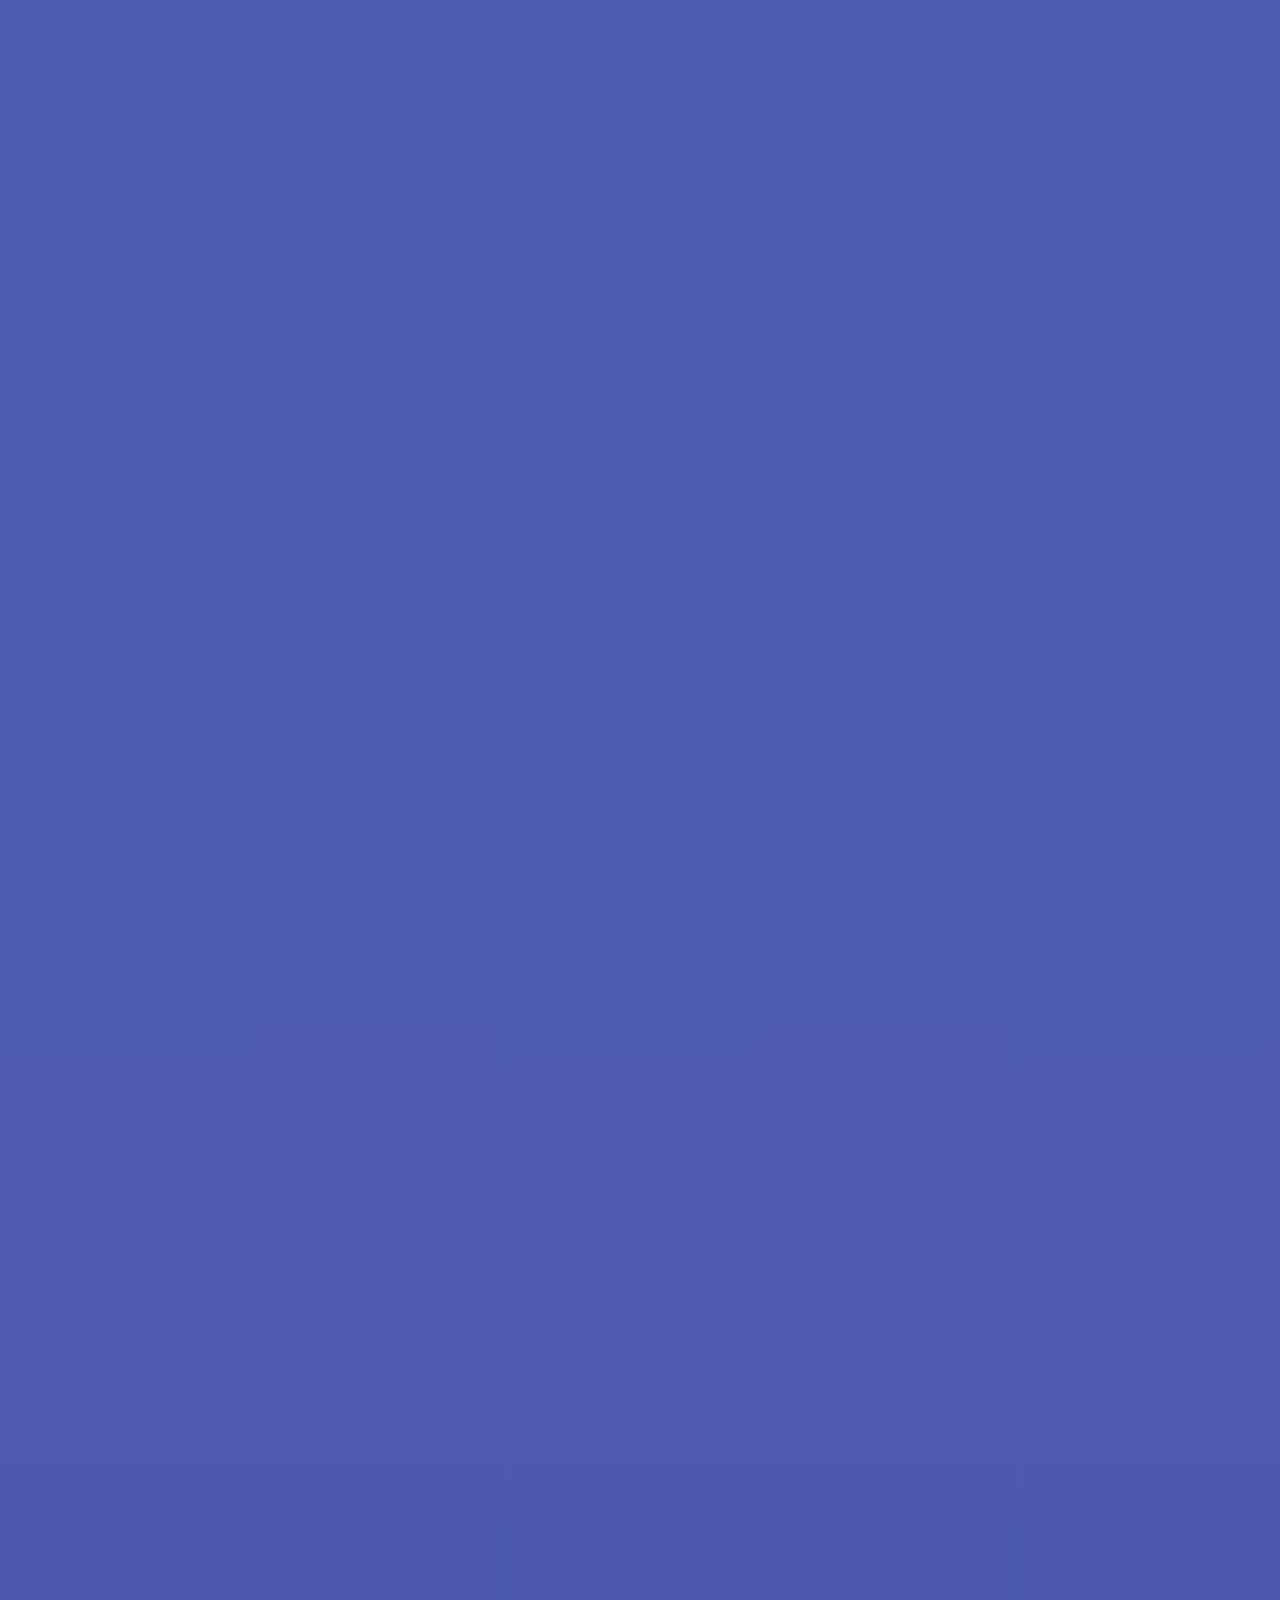
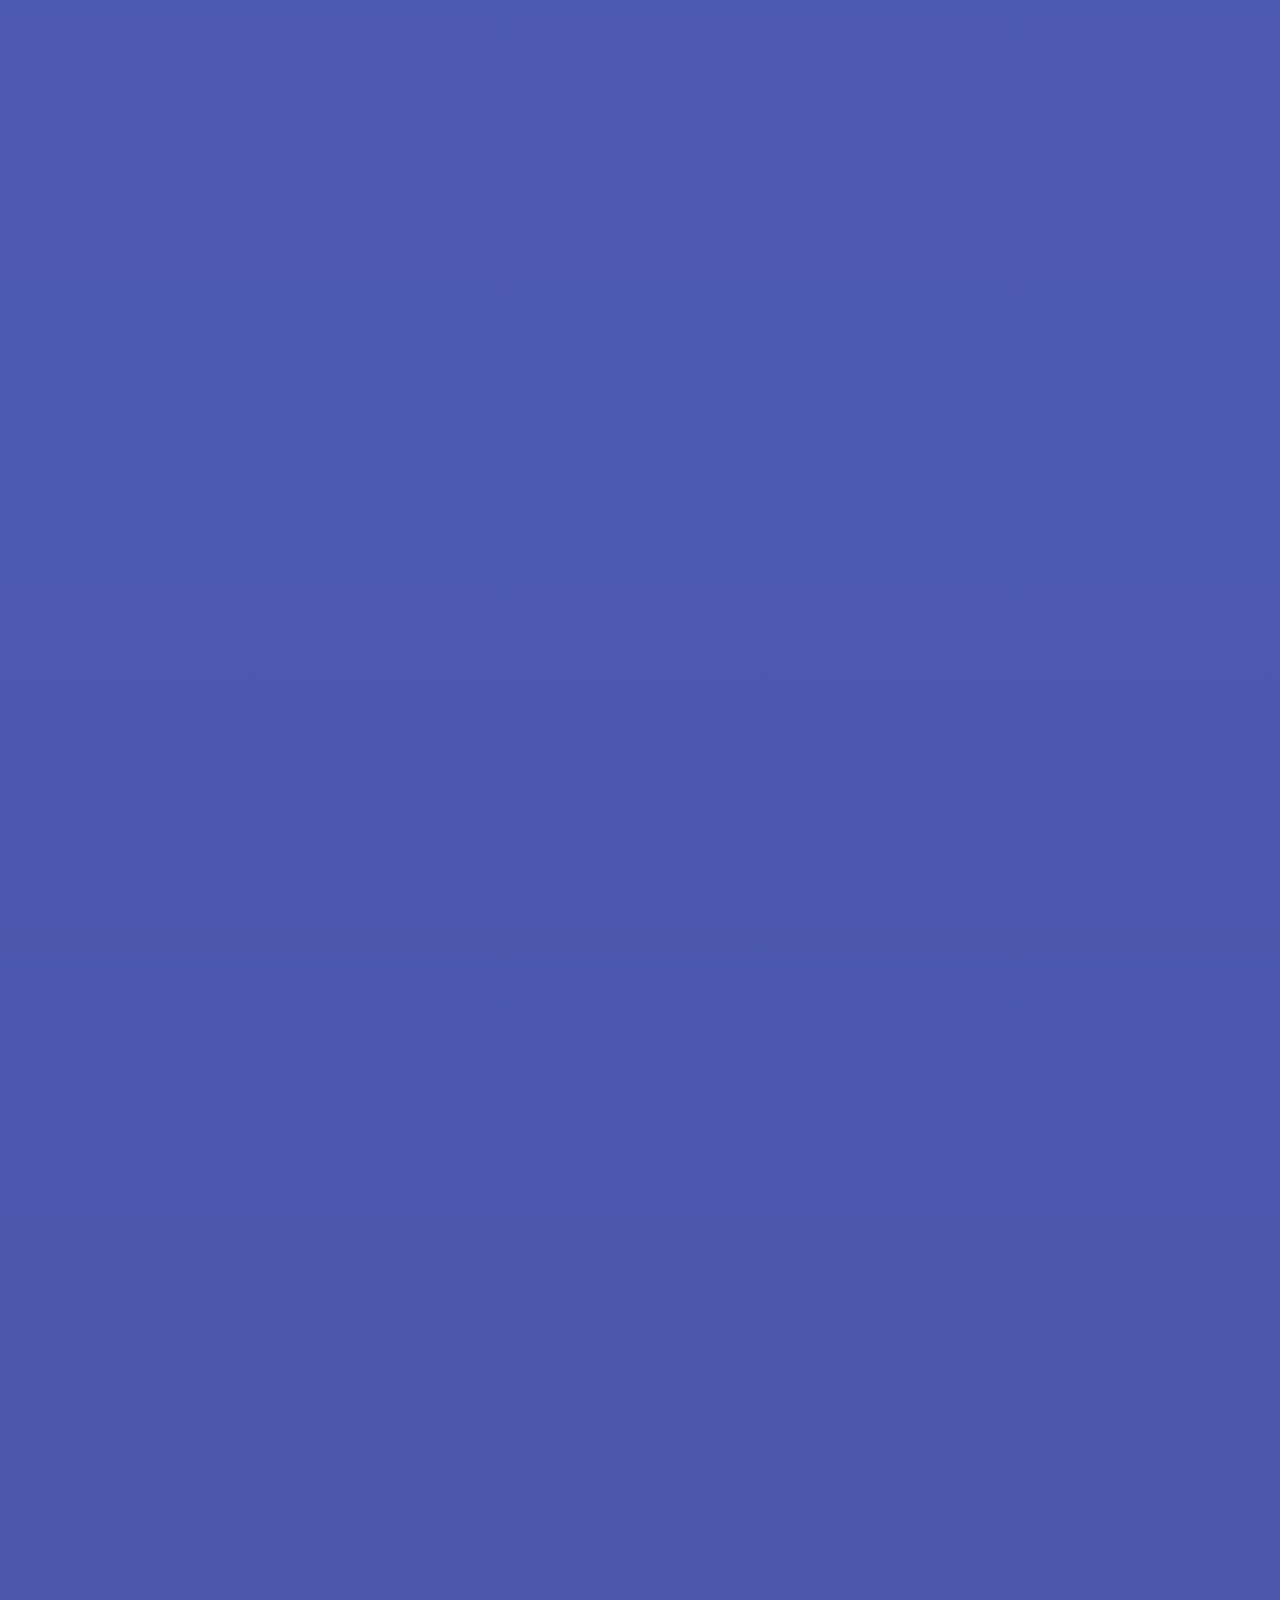
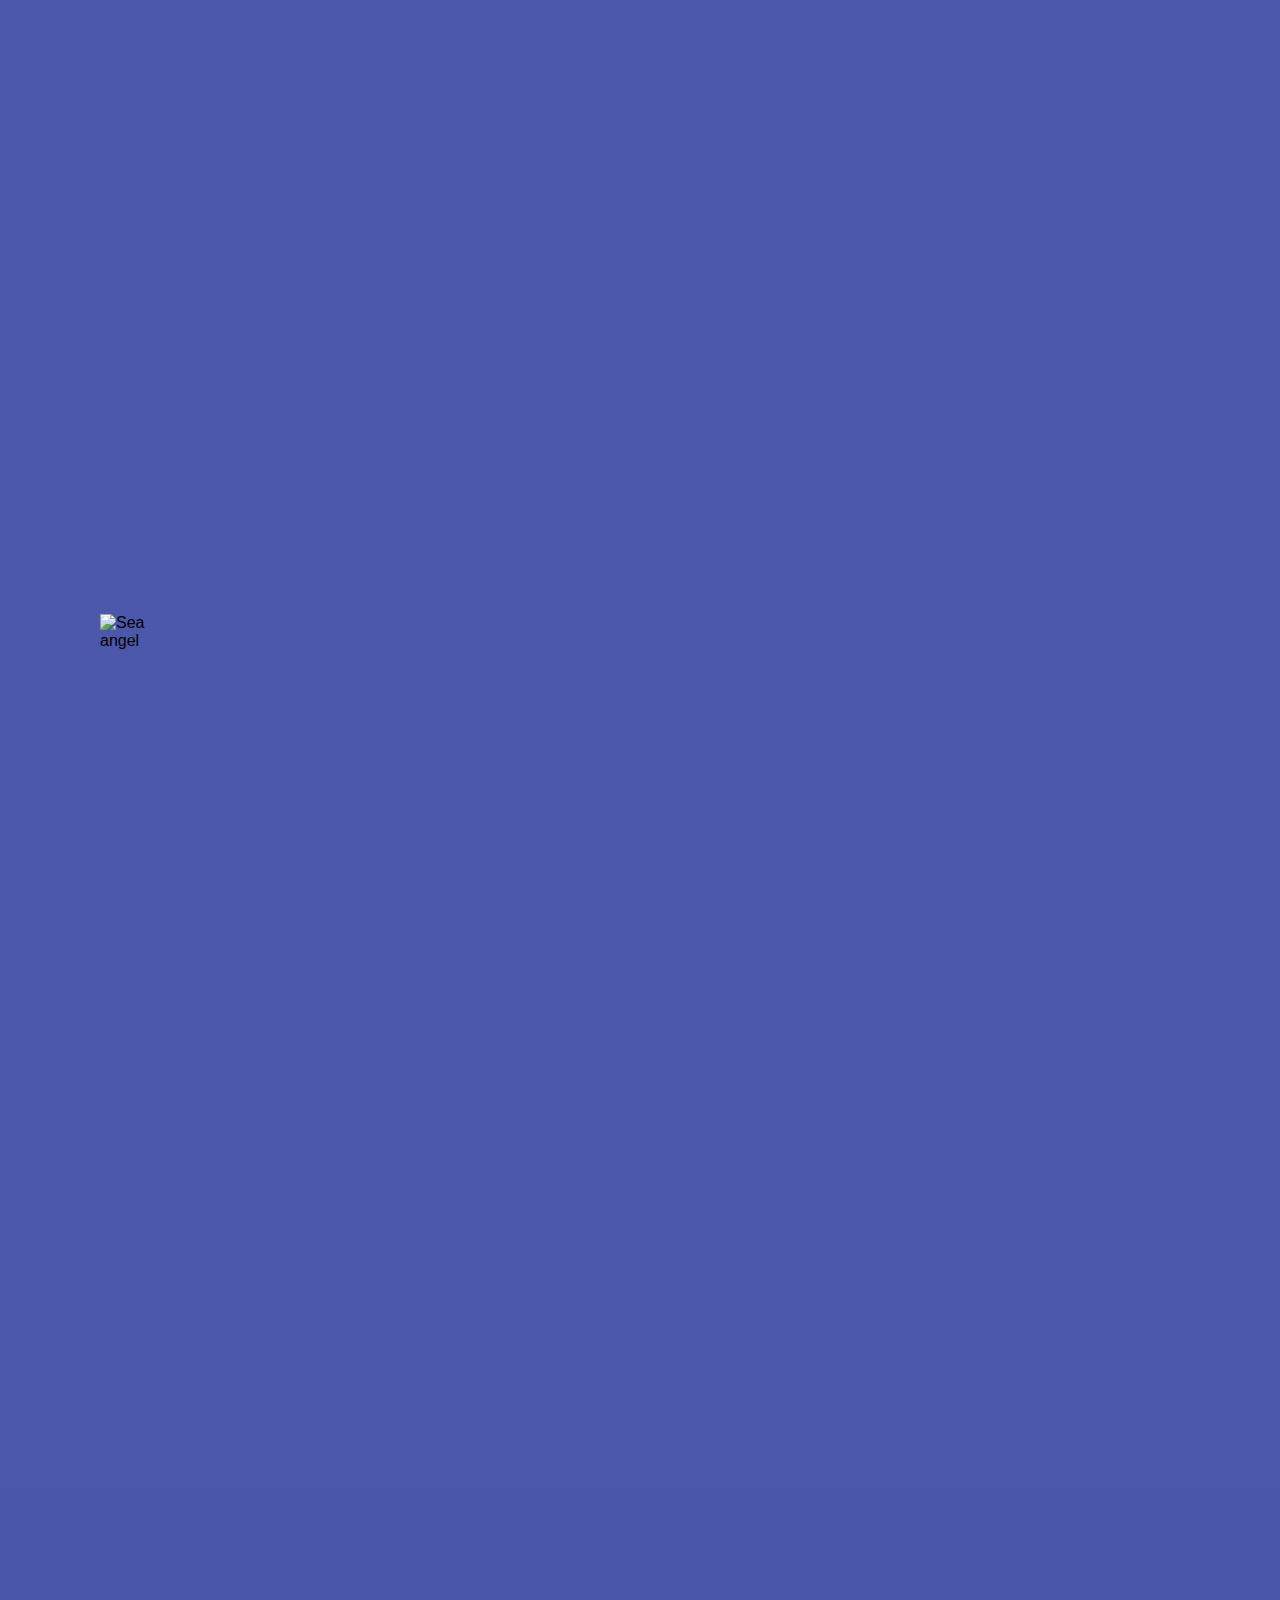
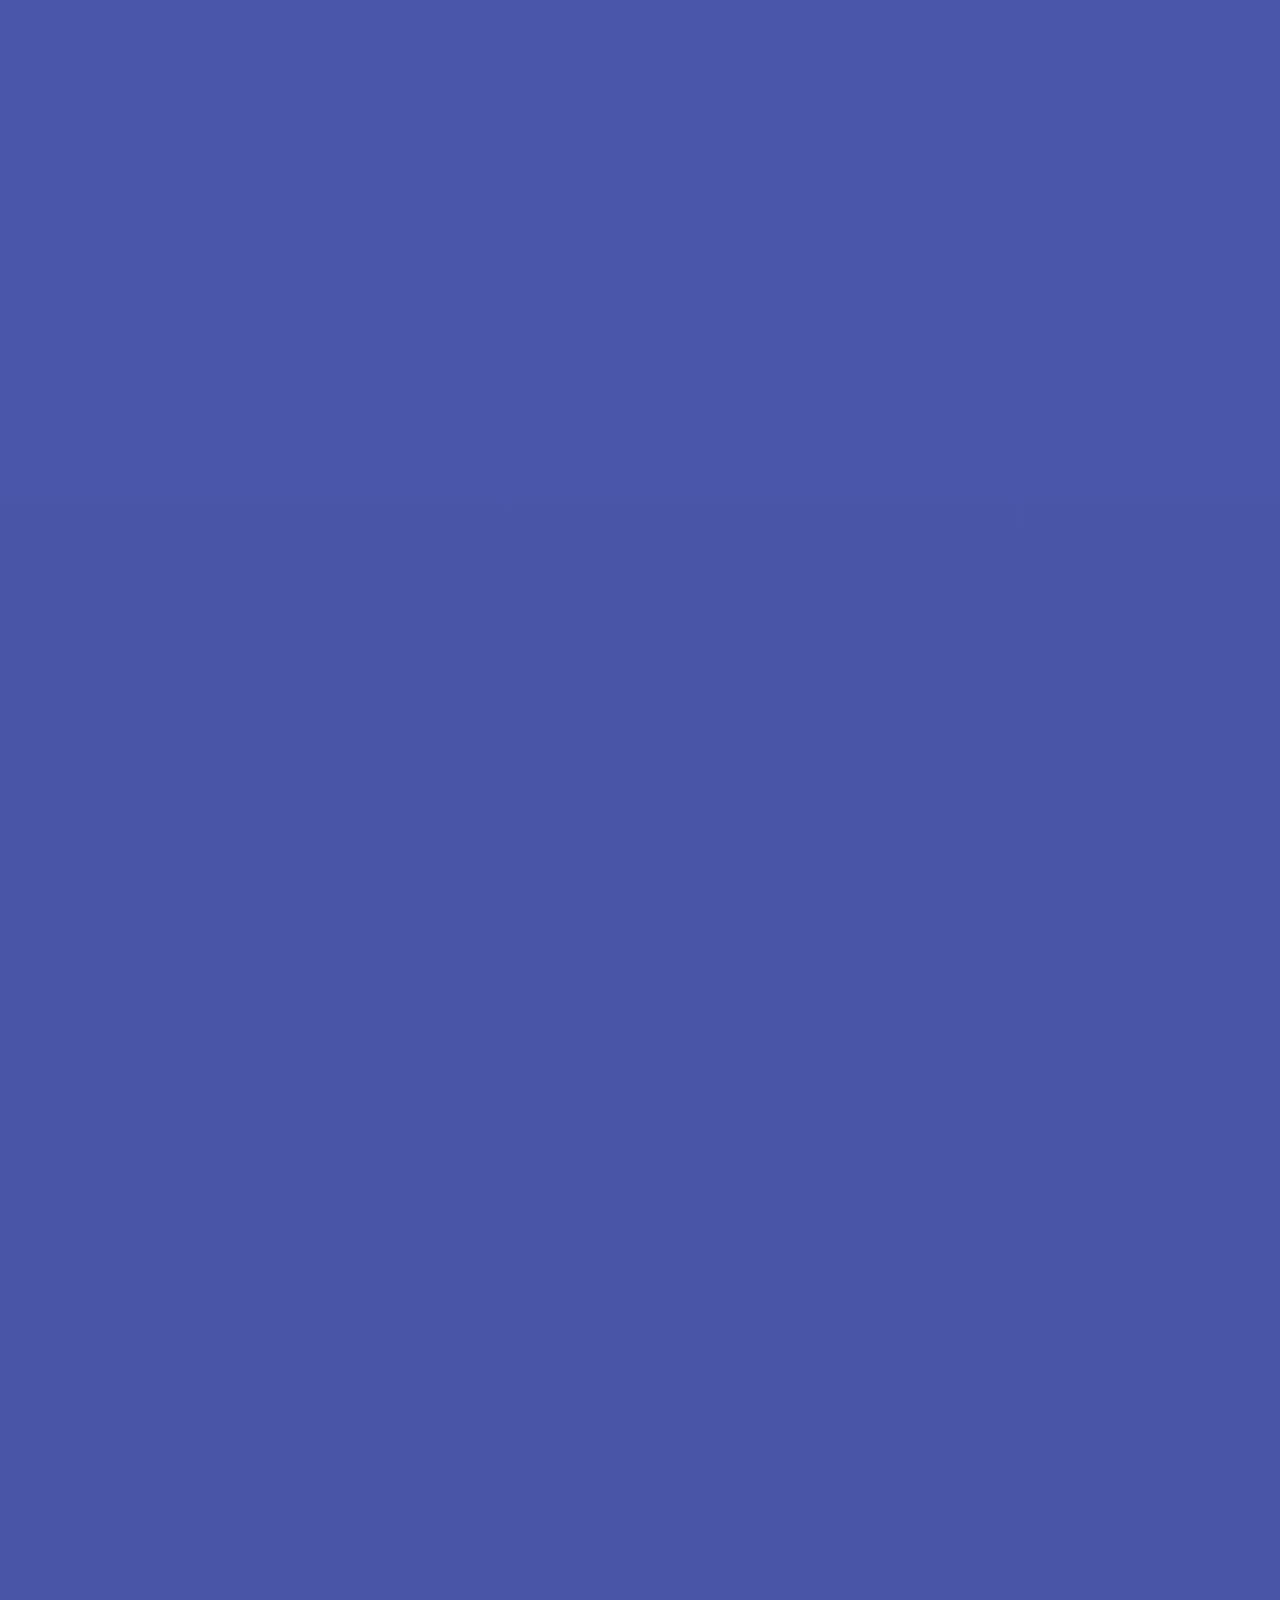
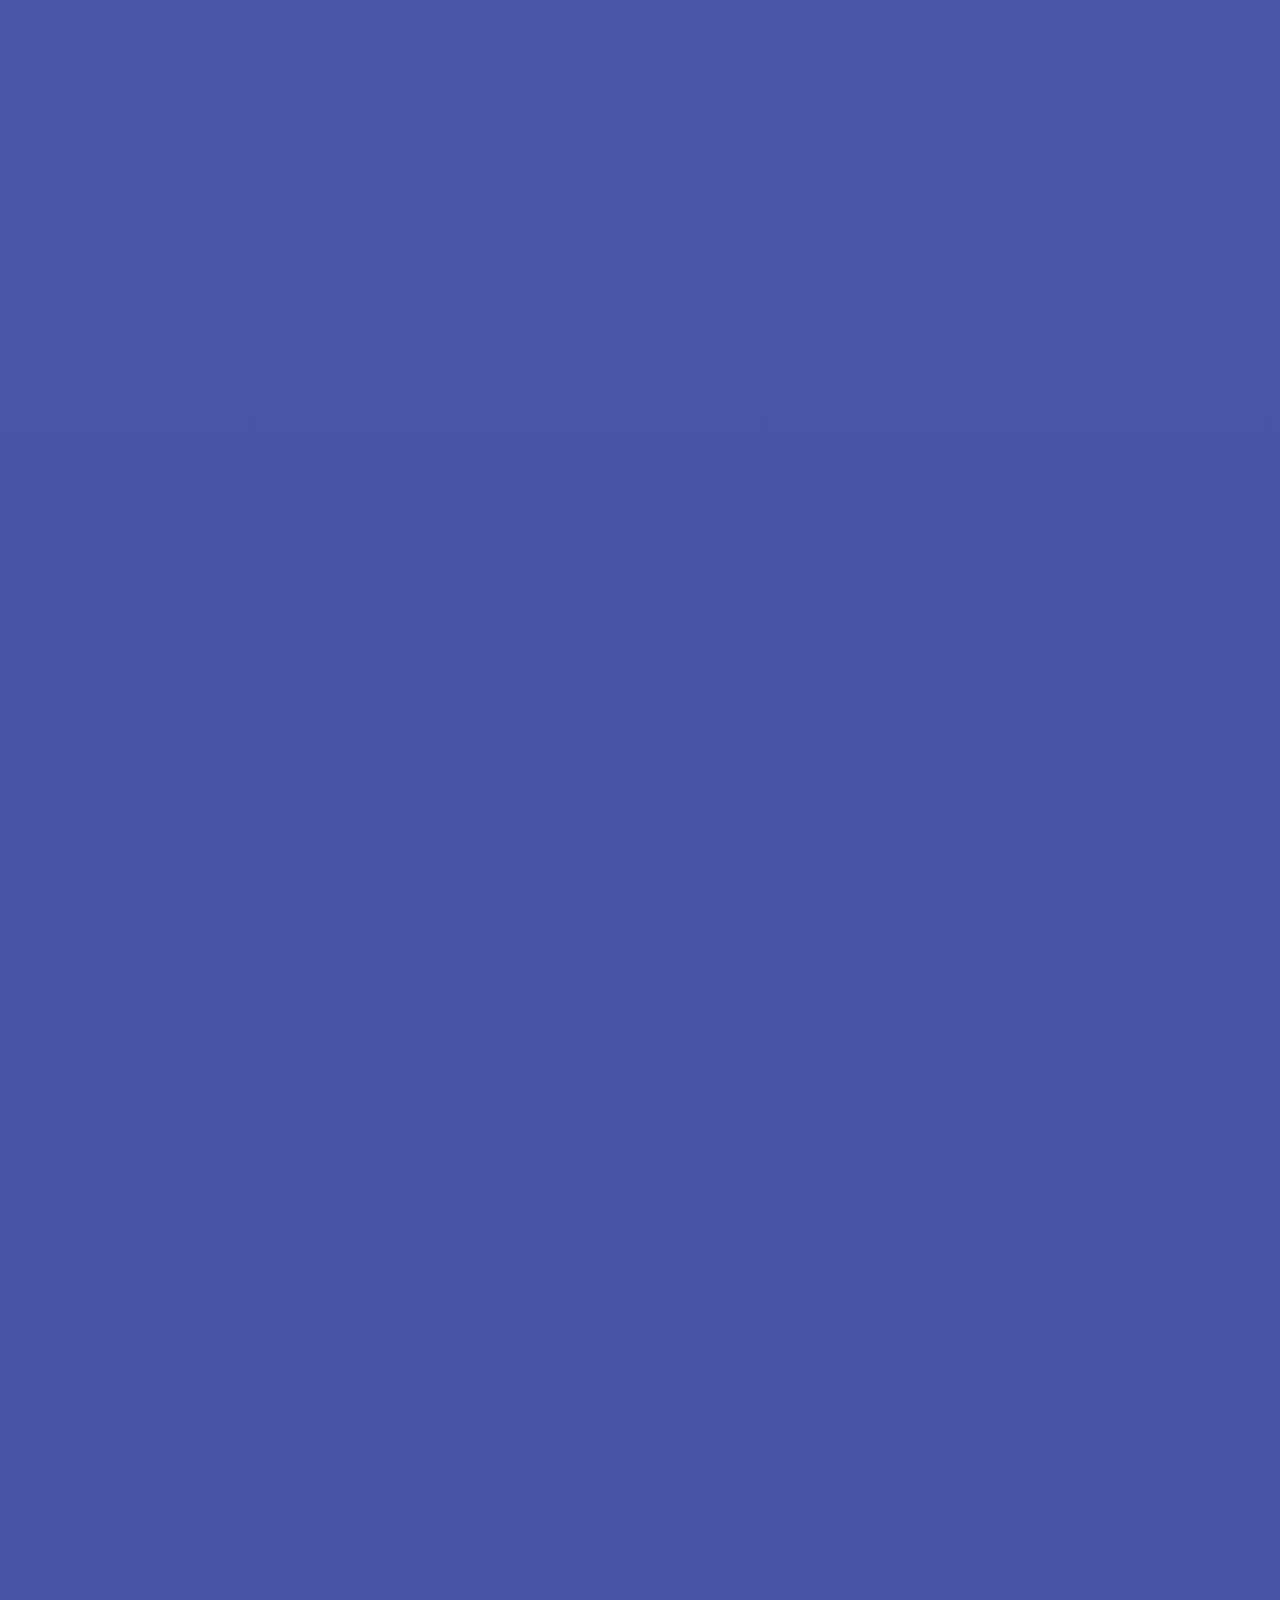
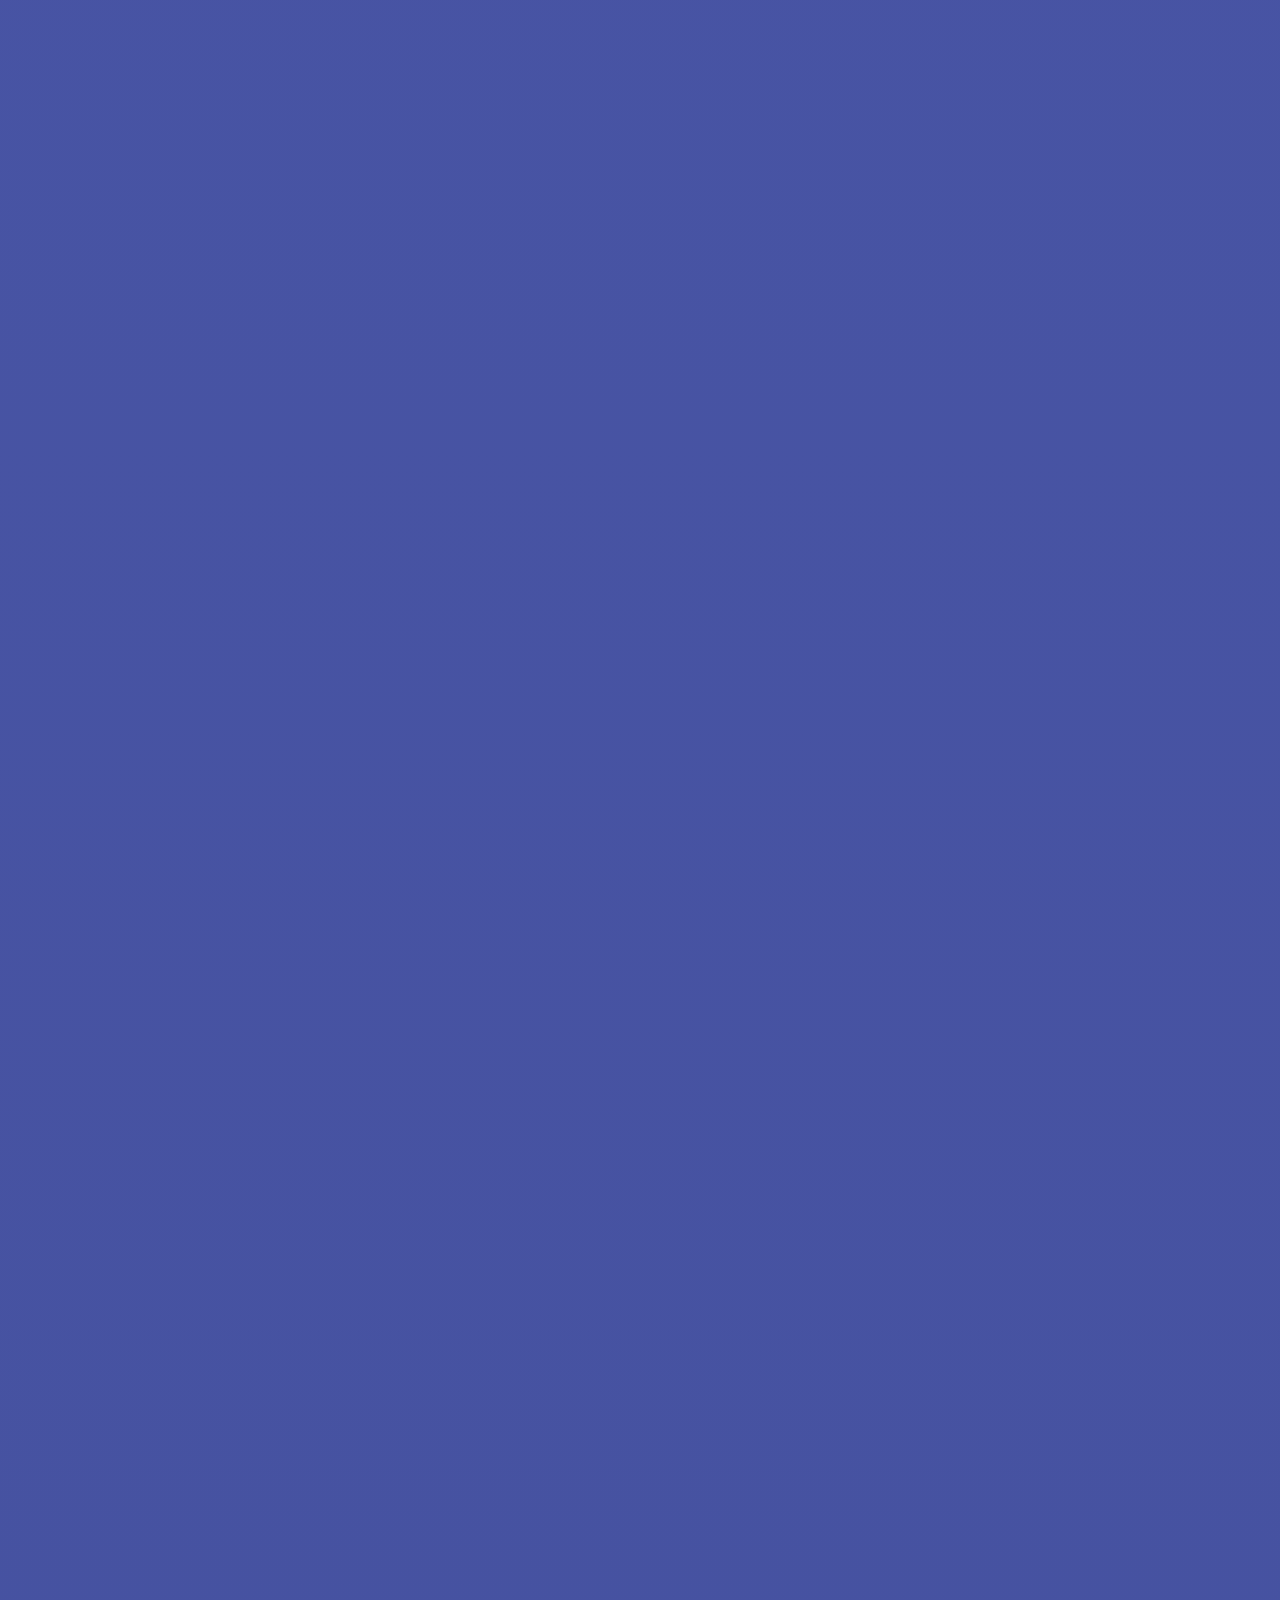
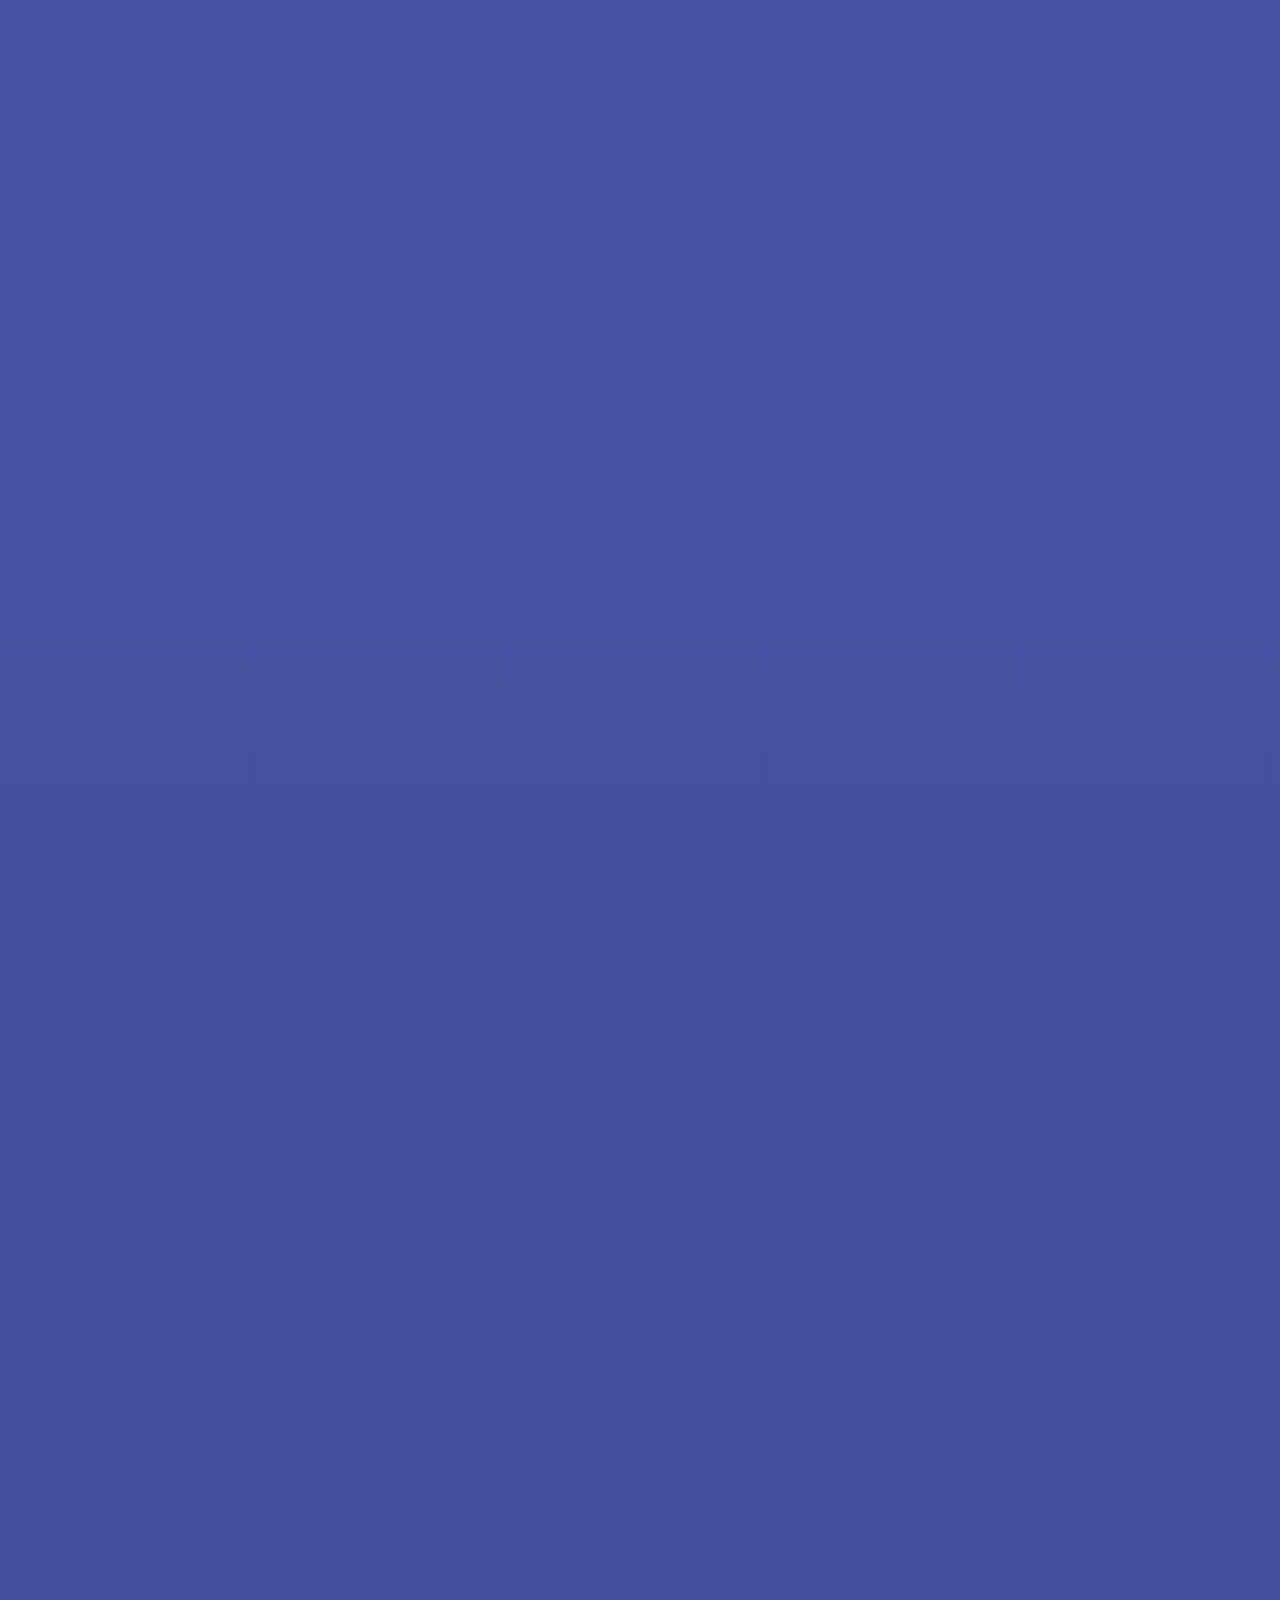
==== commit 02d94fc8: "Final changes" ====
--- a/index.html
+++ b/index.html
@@ -35,8 +35,7 @@
         </div>
       </nav>
 
-      <p>This website is dedicated to exploring marine life and promoting its protection. Explore our collection of photos showcasing the beauty of the underwater world.</p>
-      <a href="Photos/photos.html">View Photos</a>
+      <p>This website is dedicated to exploring marine life and promoting its protection.</p>
     </section>
 
     <section id="aid-program">
--- a/styles.css
+++ b/styles.css
@@ -1,3 +1,8 @@
+@font-face {
+  font-family: 'Old English Text MT';
+  src: url('path/to/old-english-text-mt.ttf');
+}
+
 body {
     font-family: 'Arial', sans-serif;
     background: linear-gradient(to bottom, #515fba,#000000);
@@ -6,6 +11,10 @@
     height: auto;
     align-self: center;
   }
+
+h1,h2,h3 {
+    font-family: 'Old English Text MT', sans-serif;
+}
   
   .container {
     max-width: 800px;
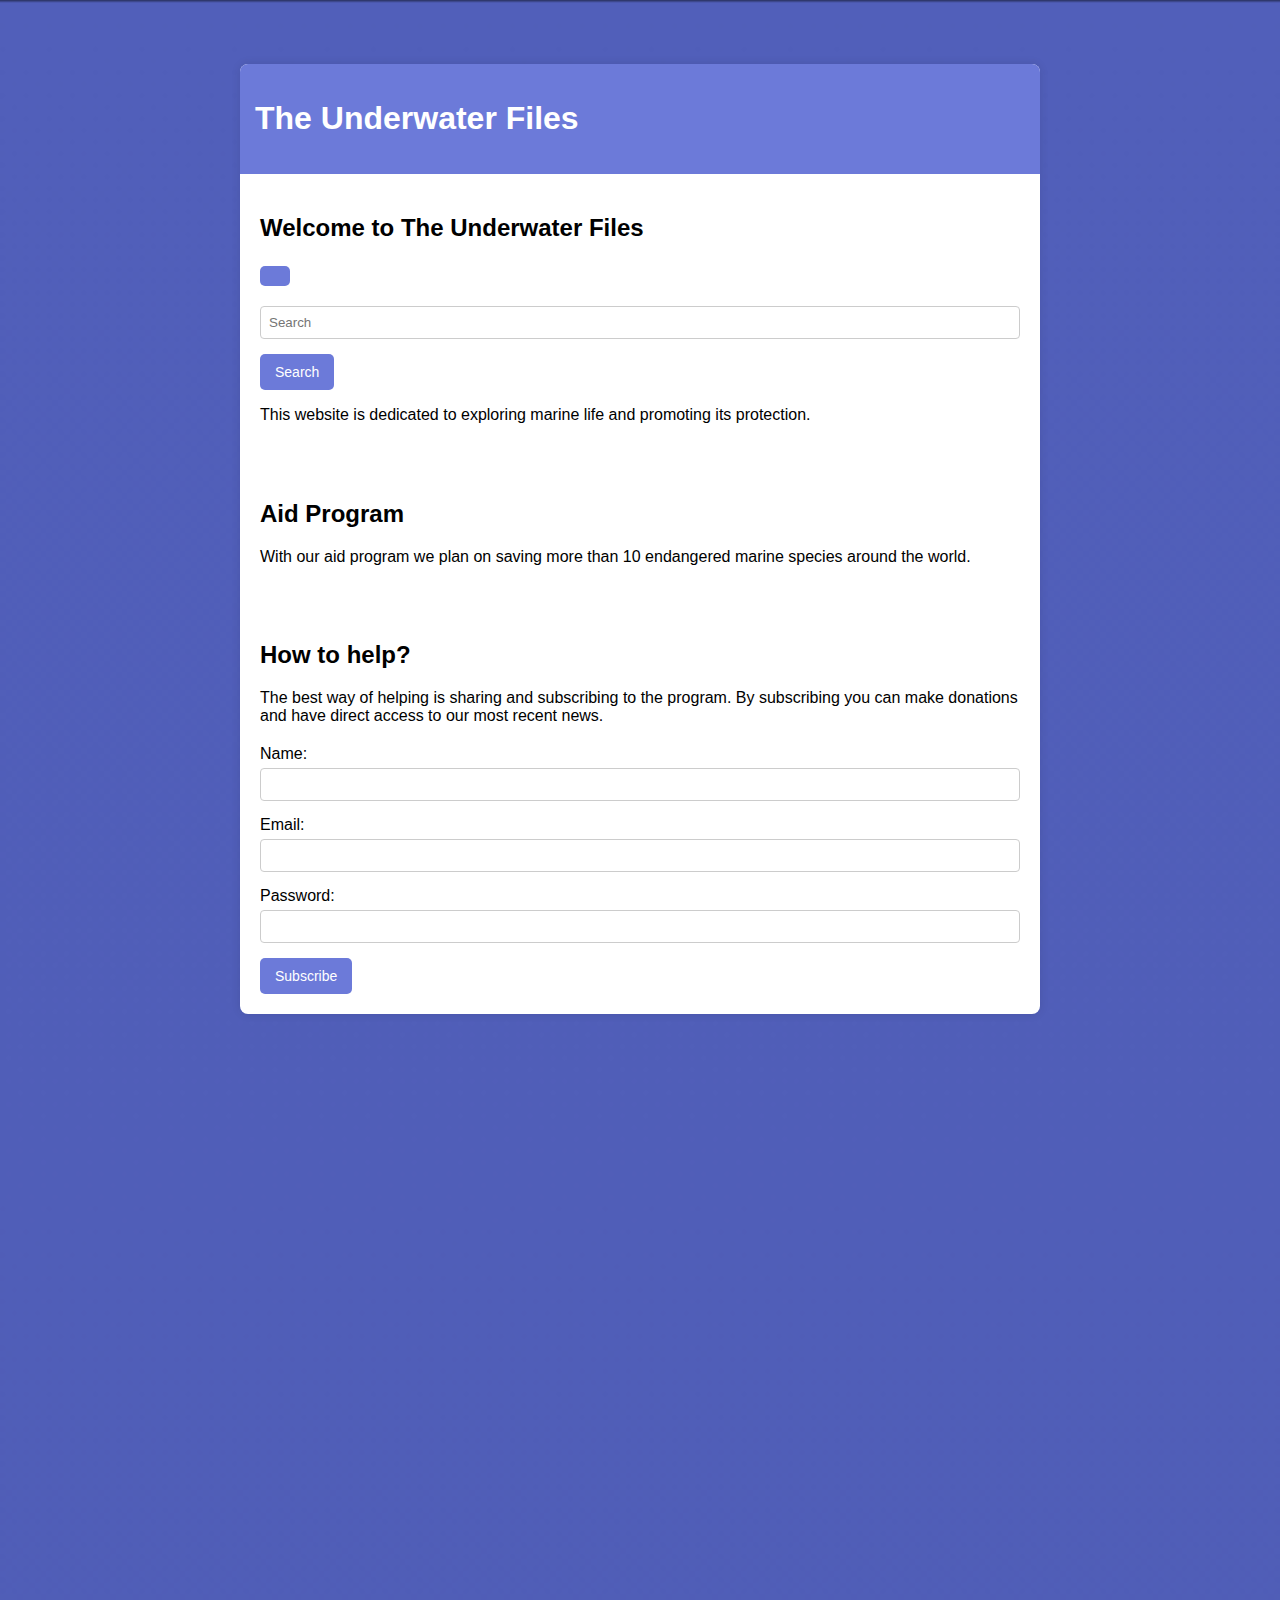
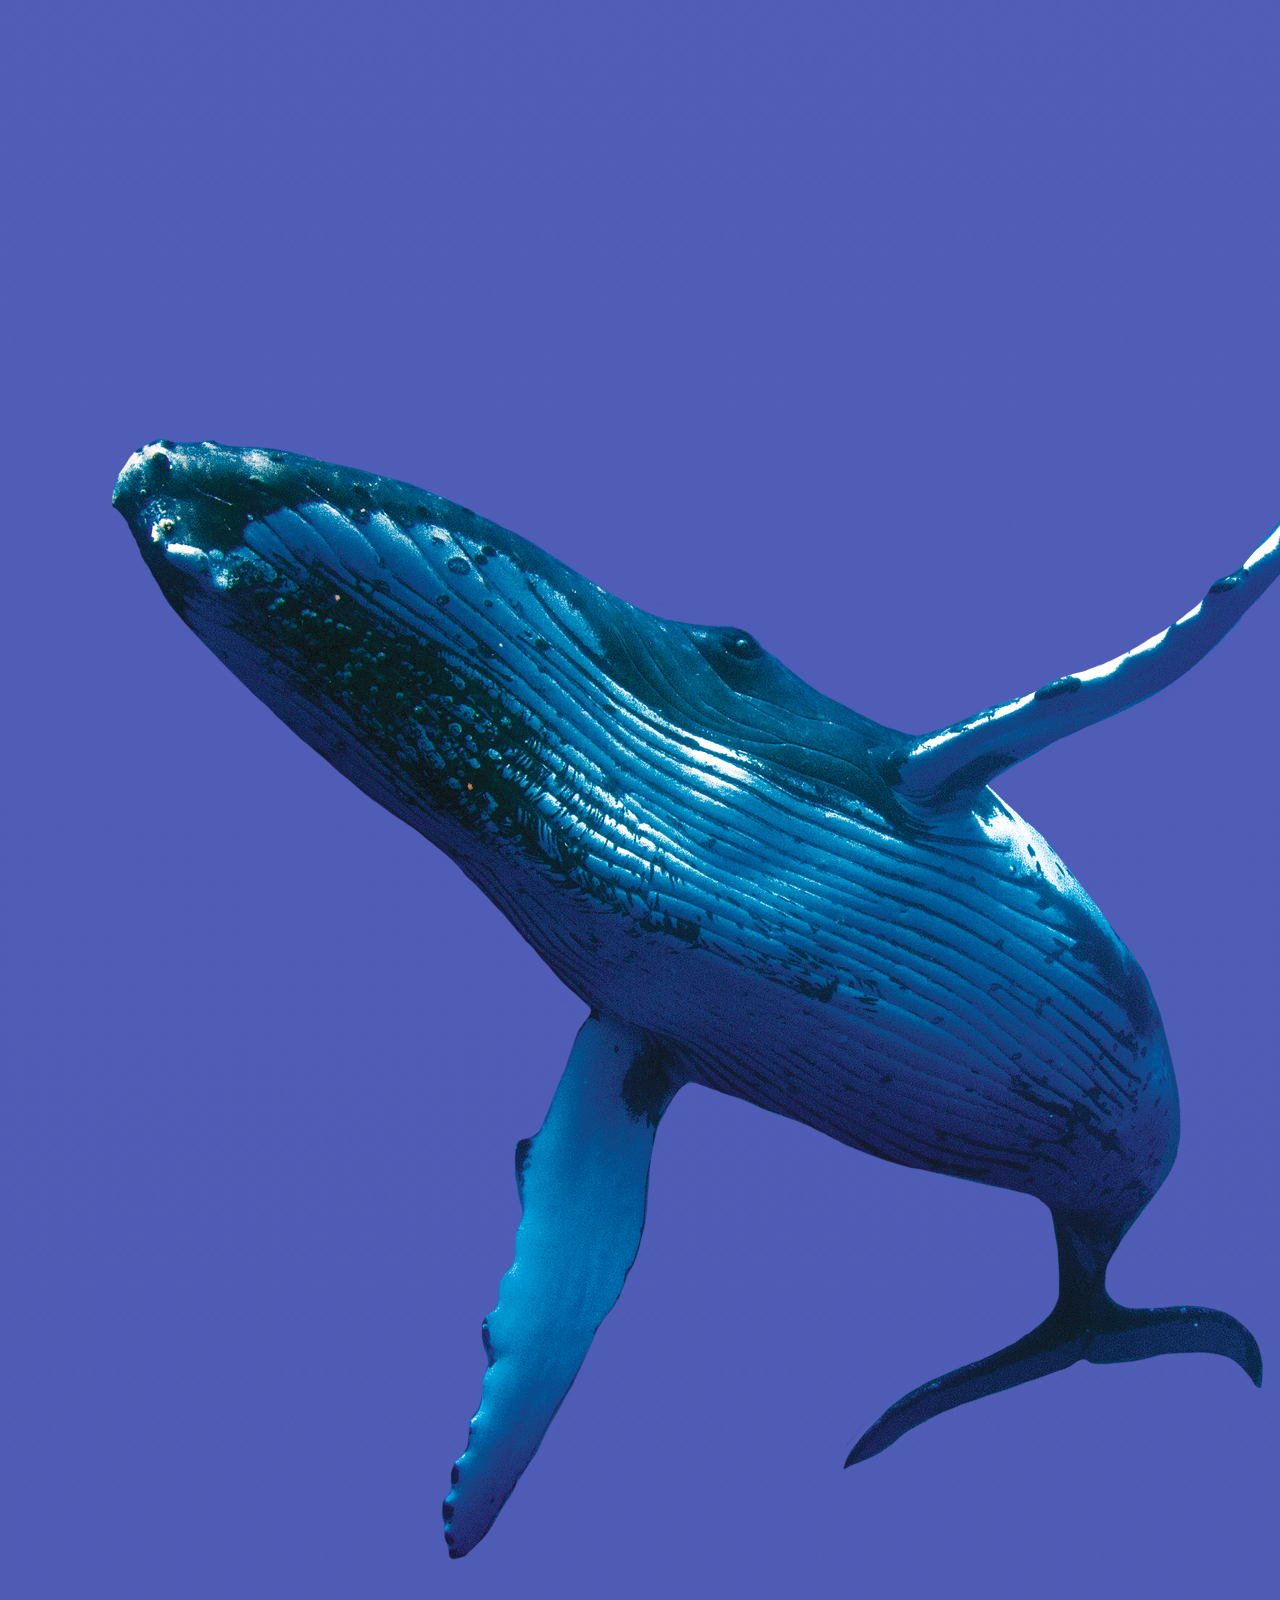
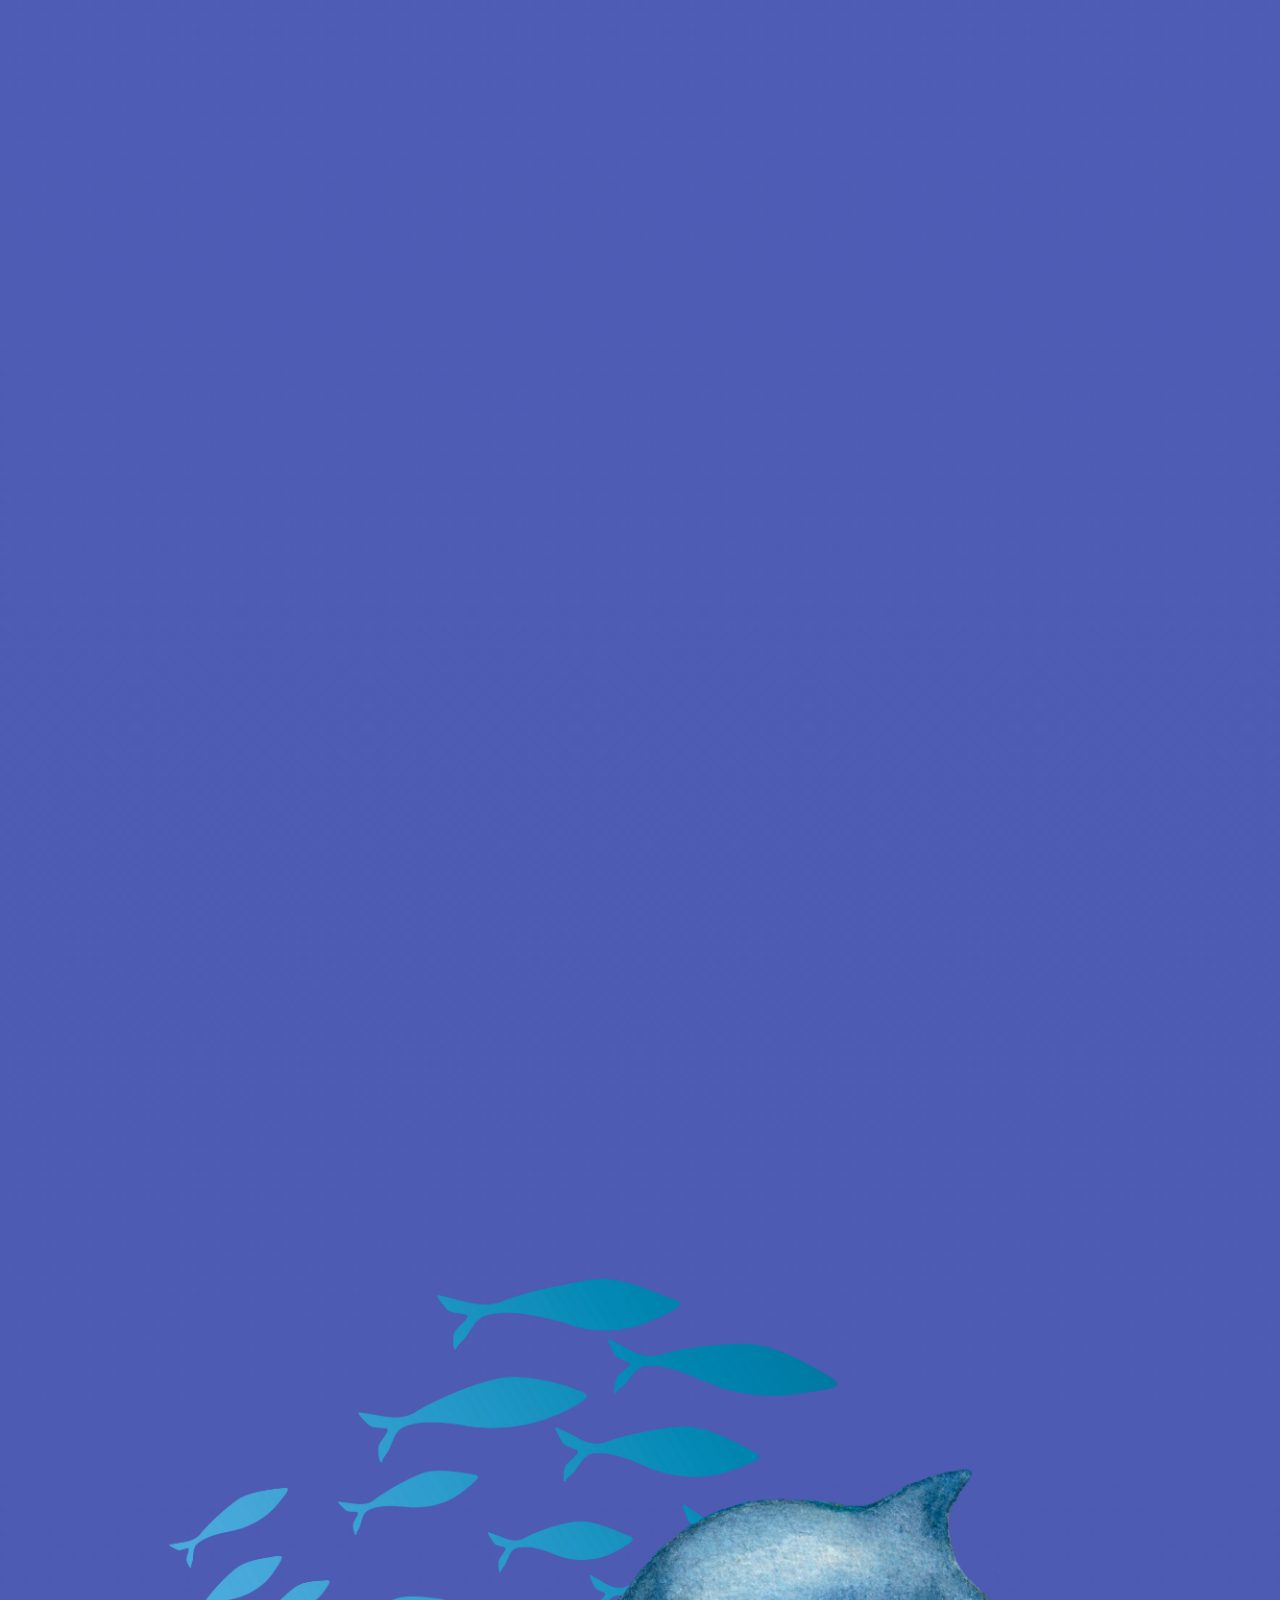
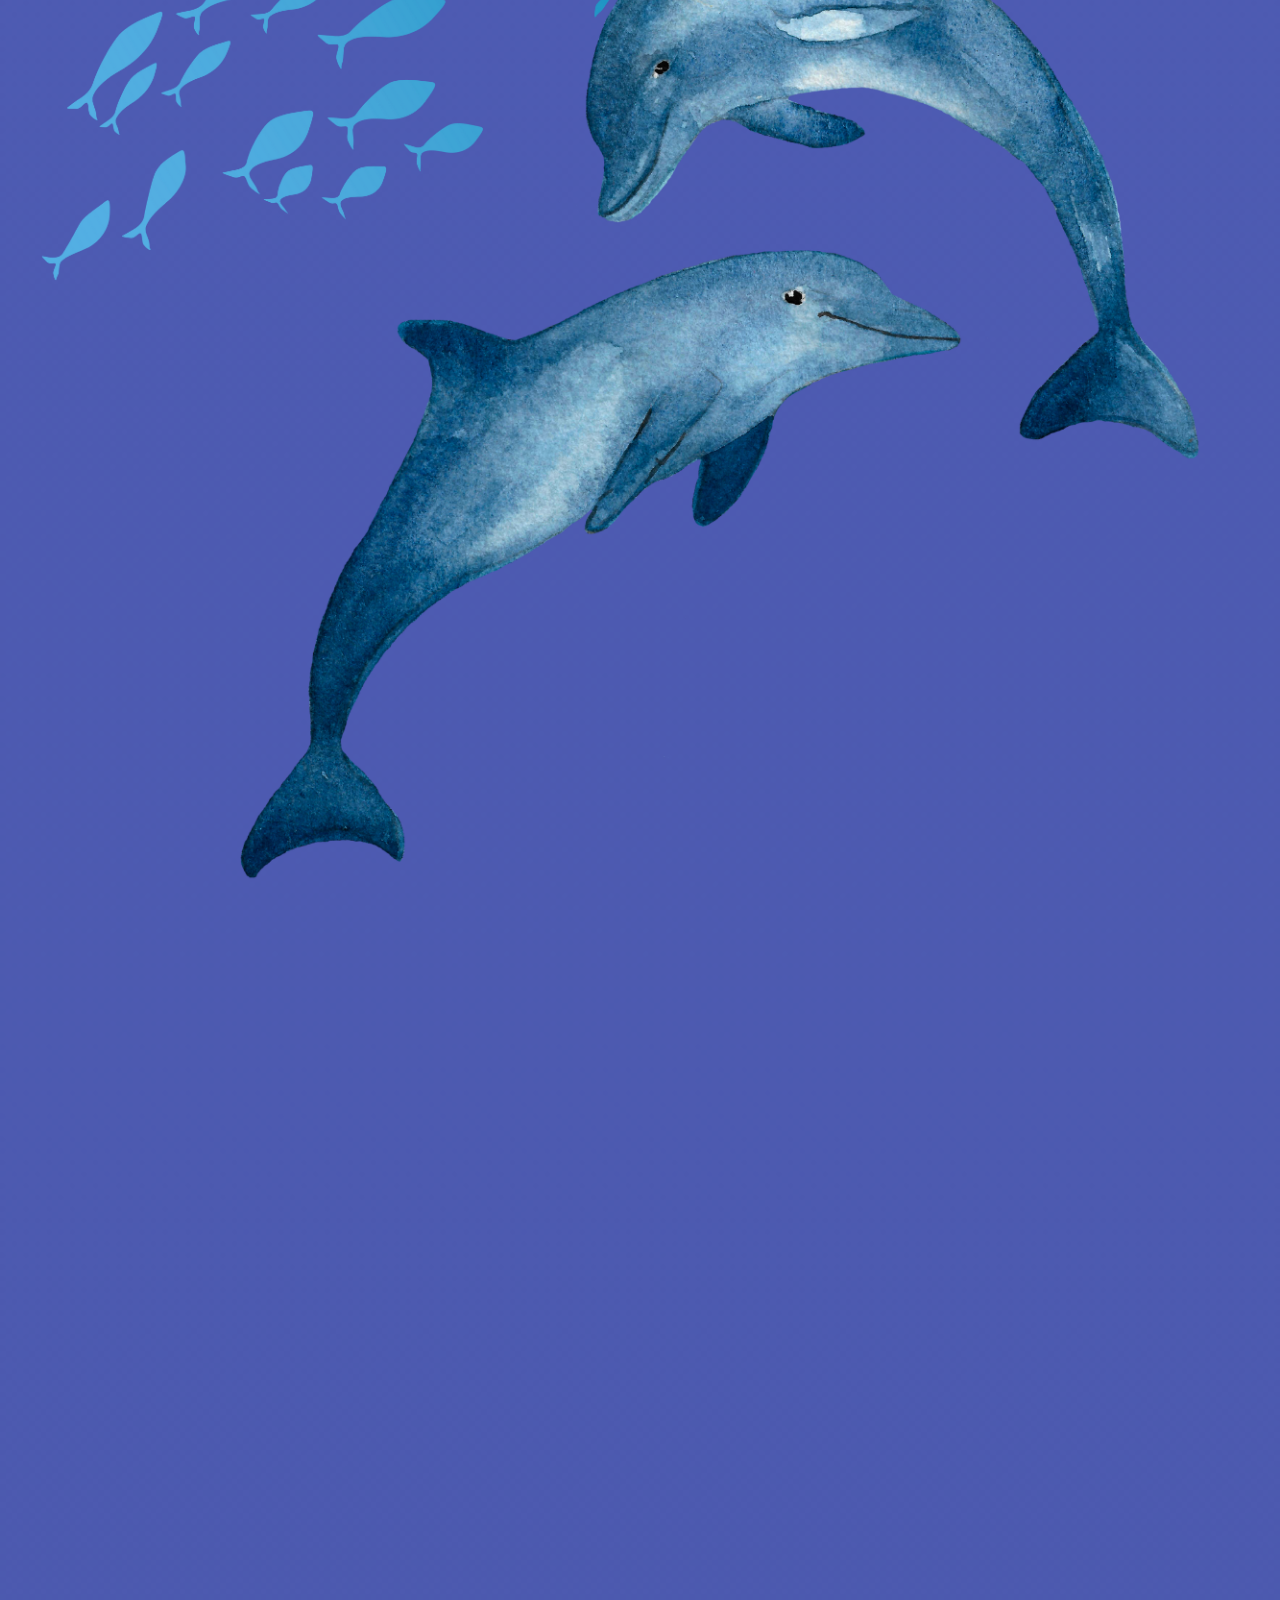
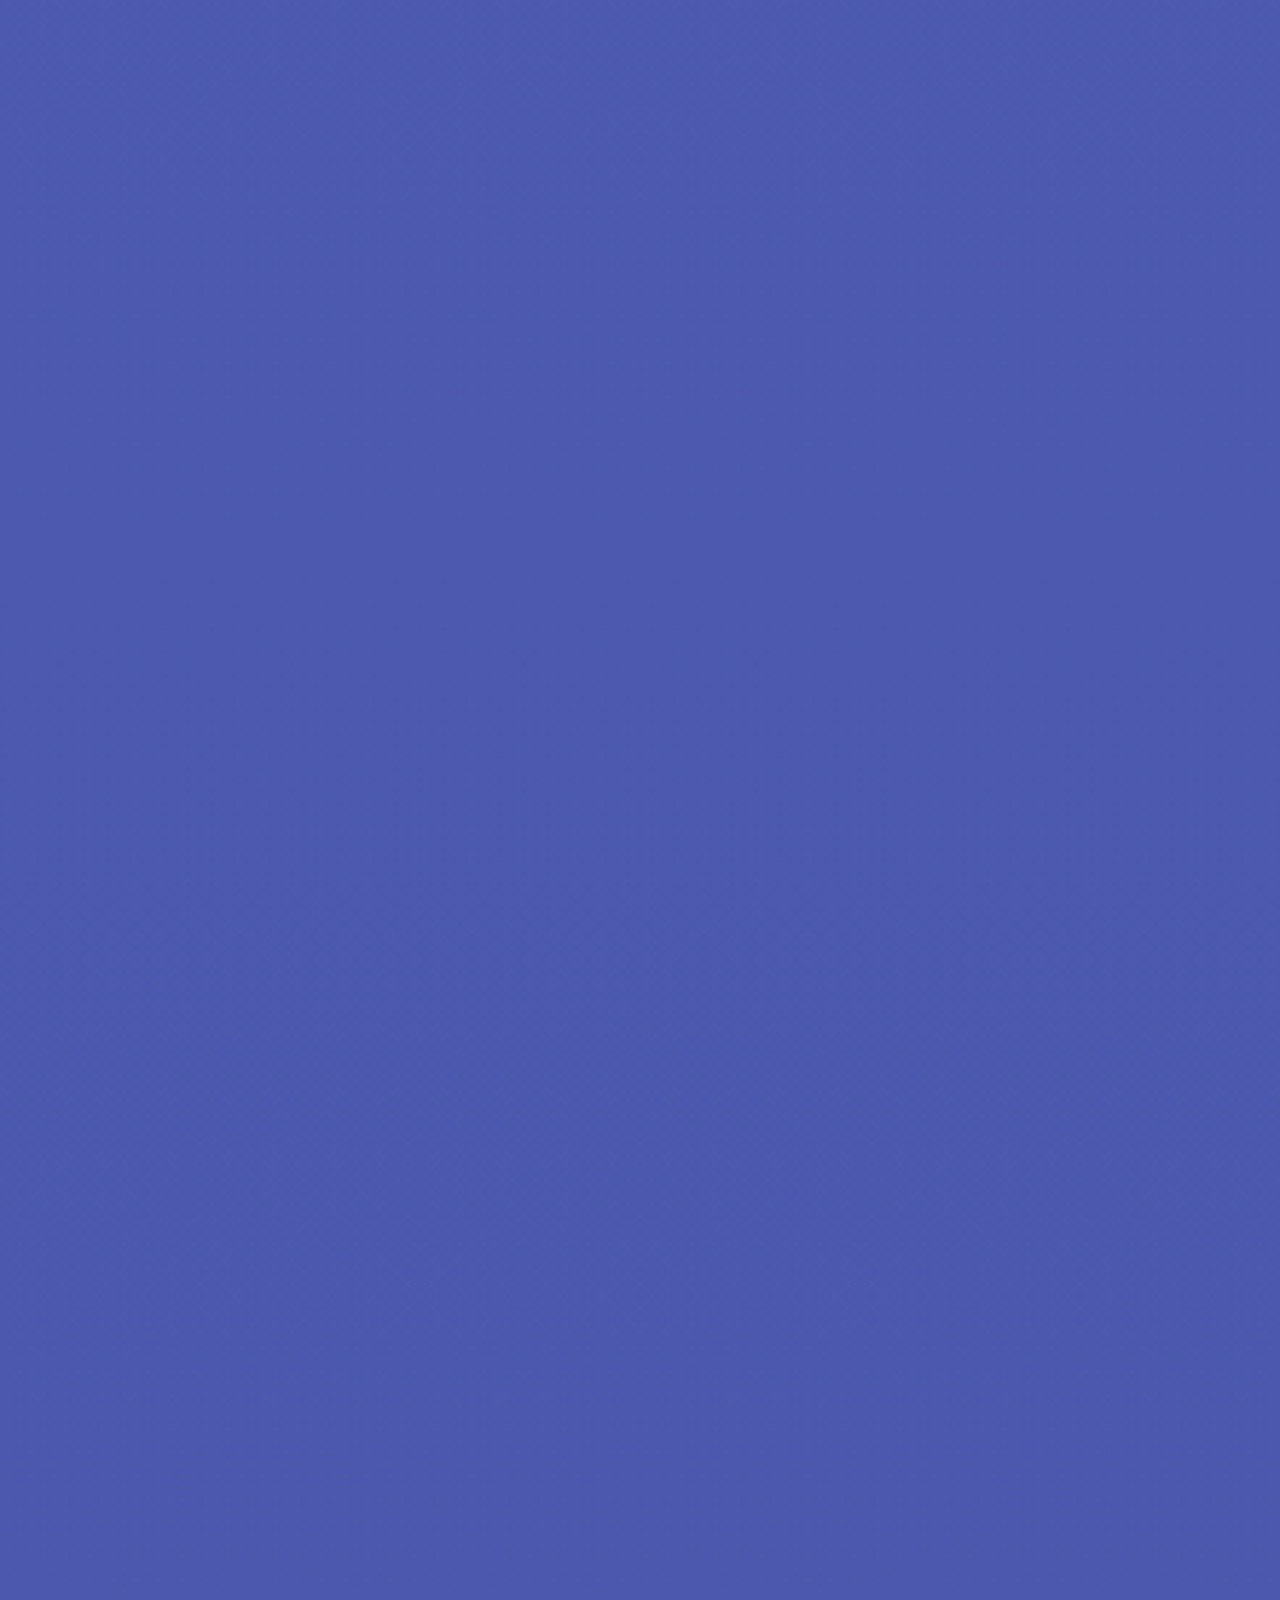
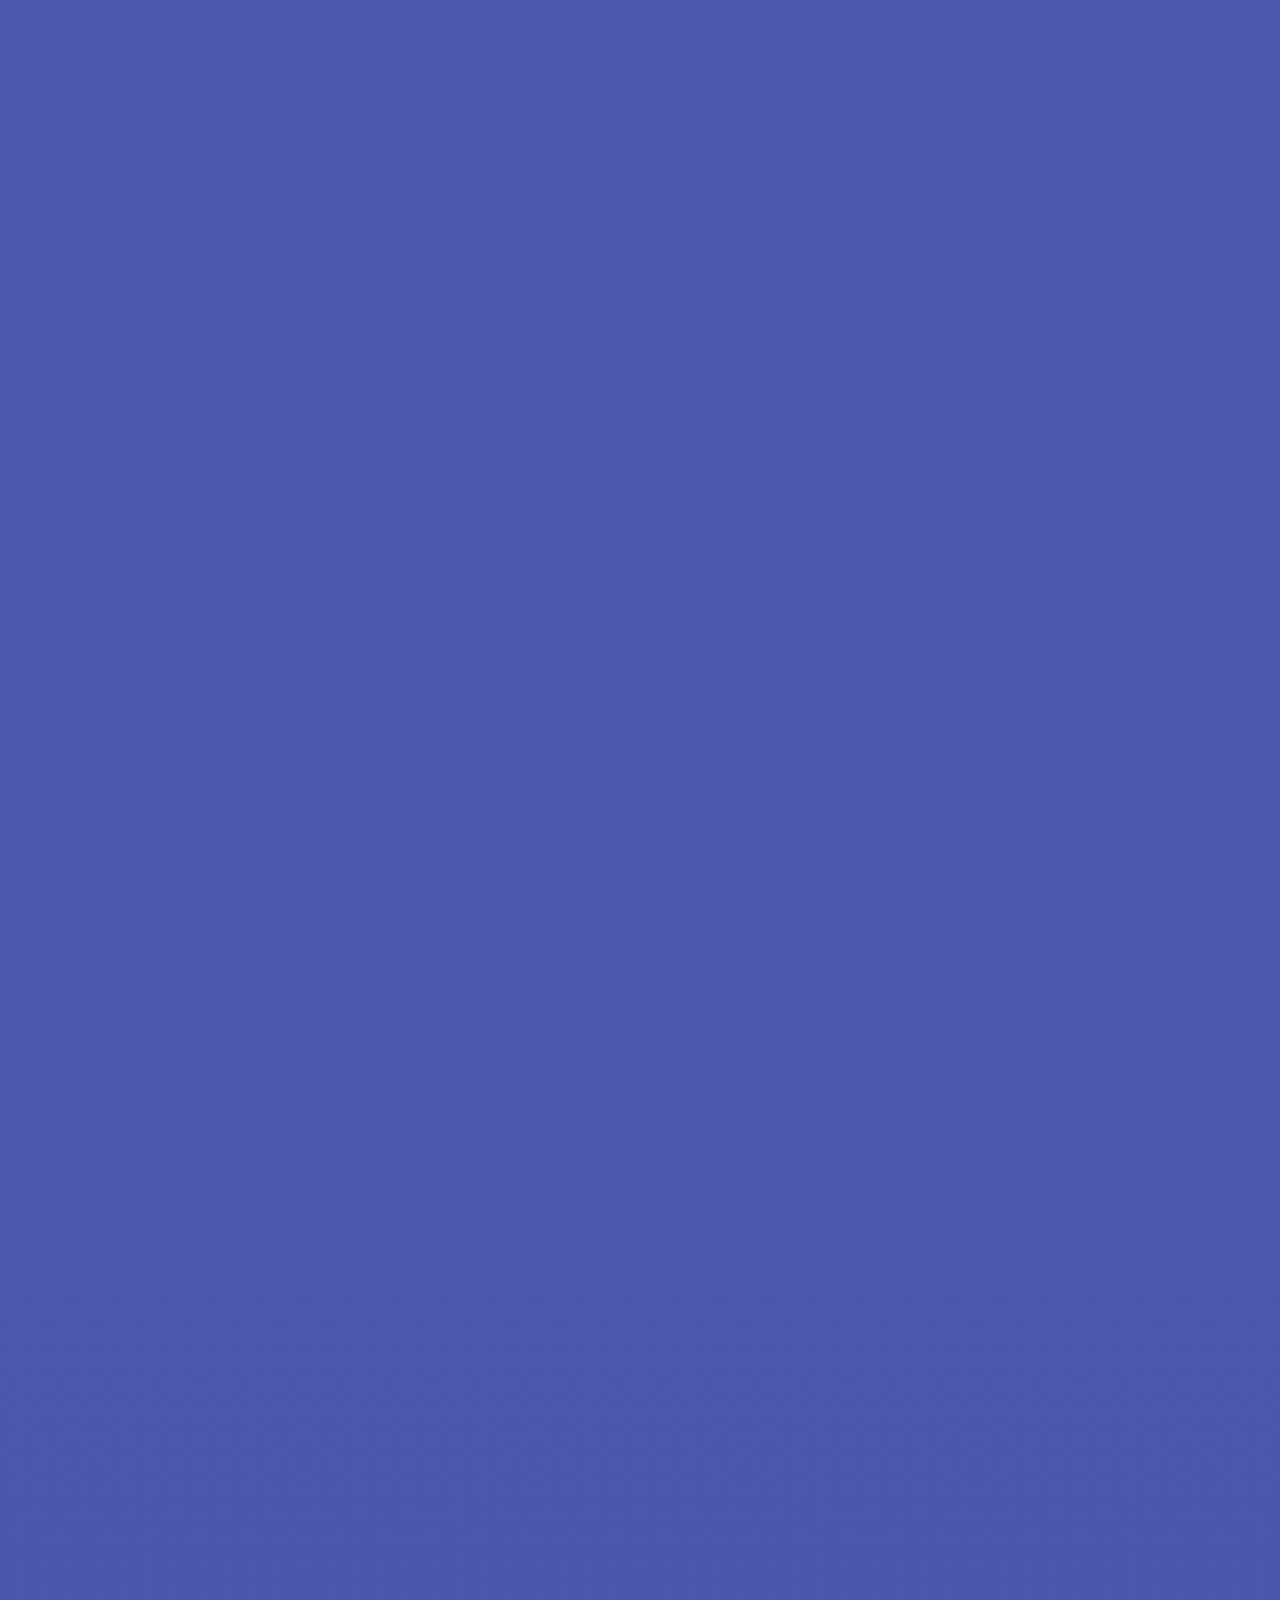
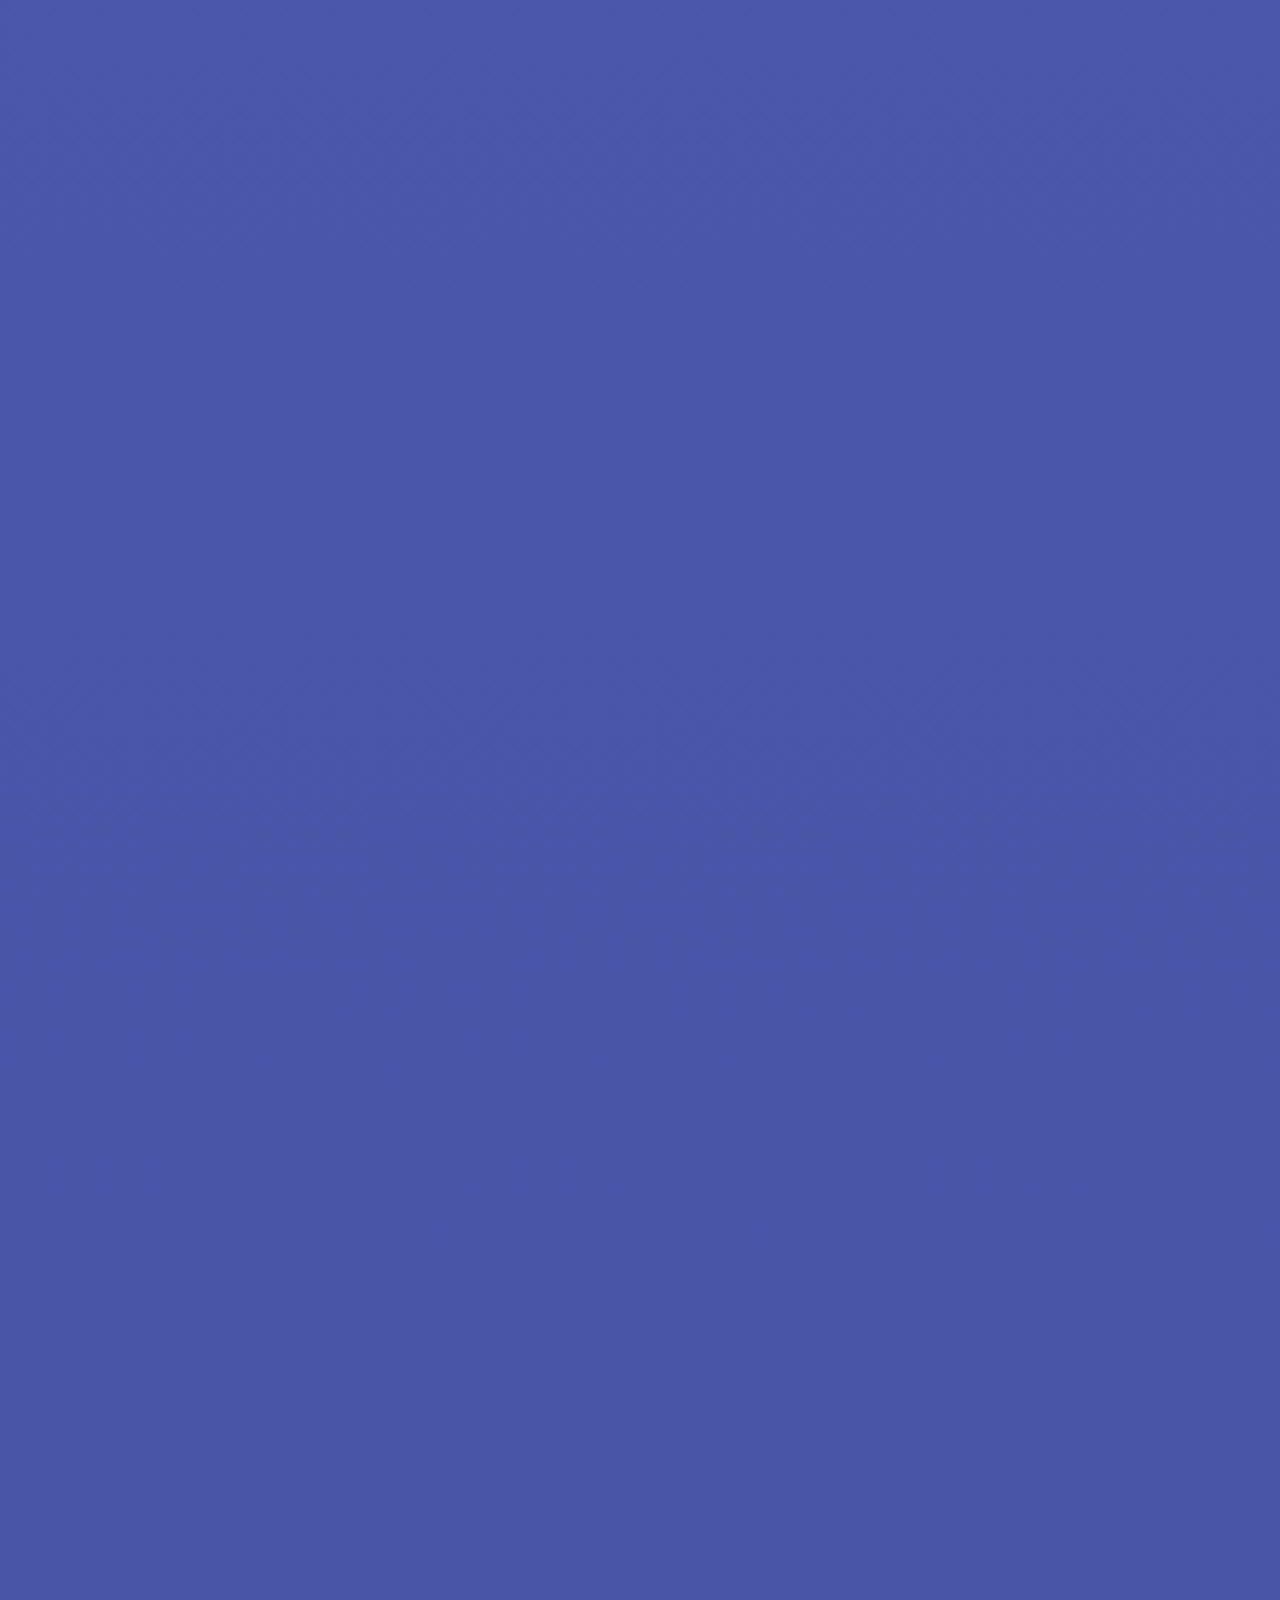
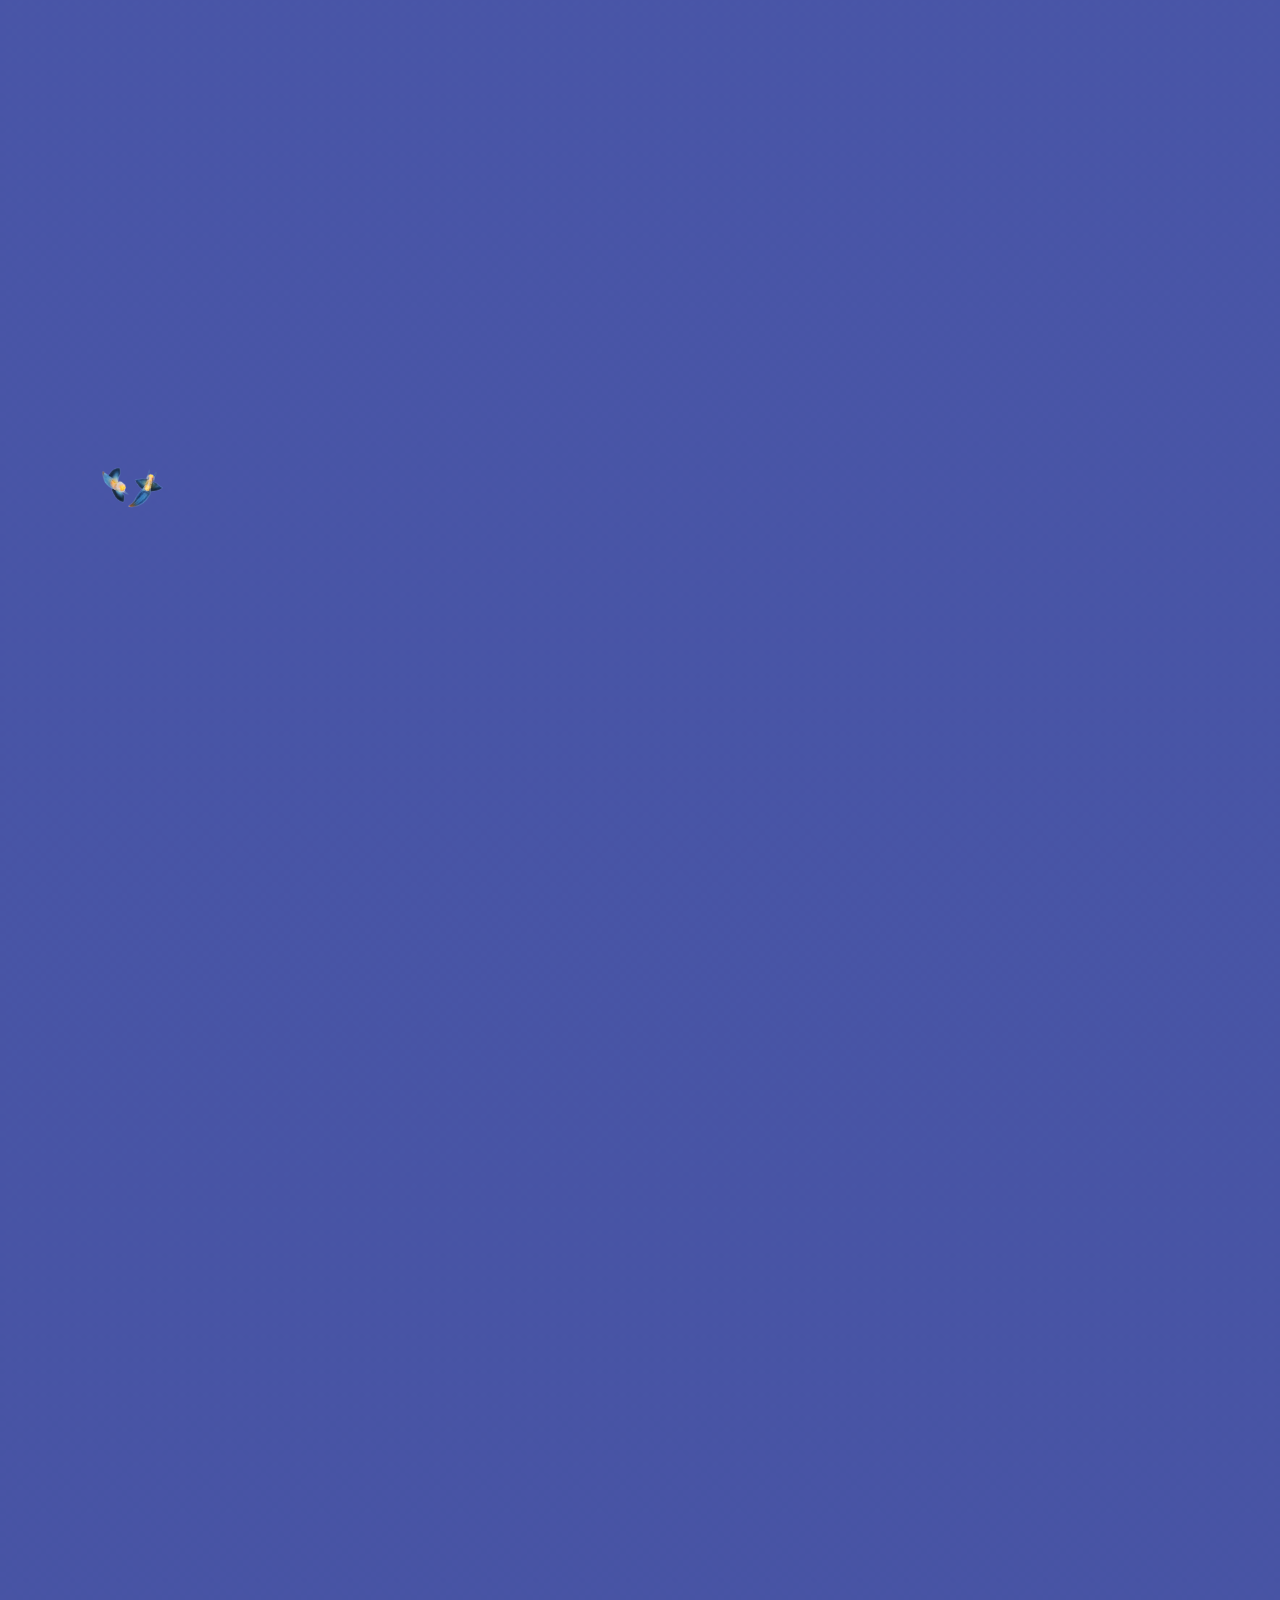
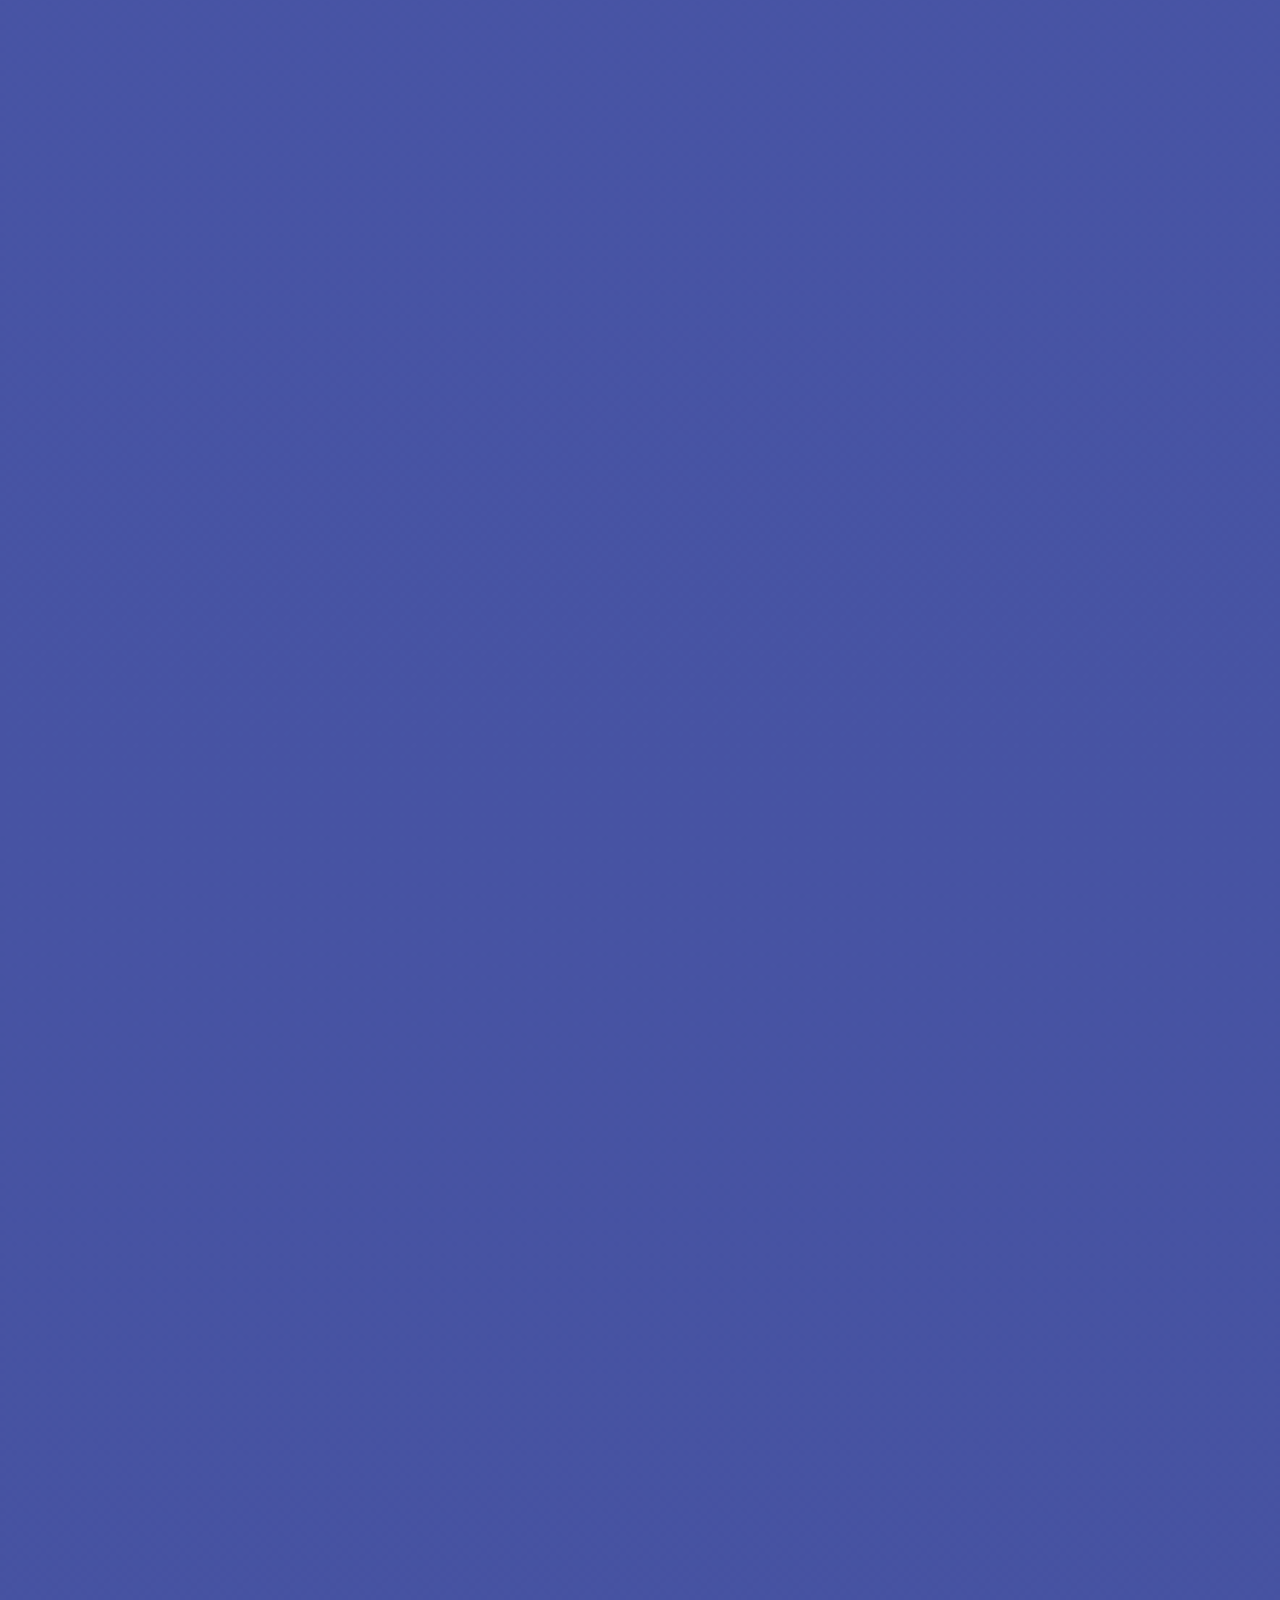
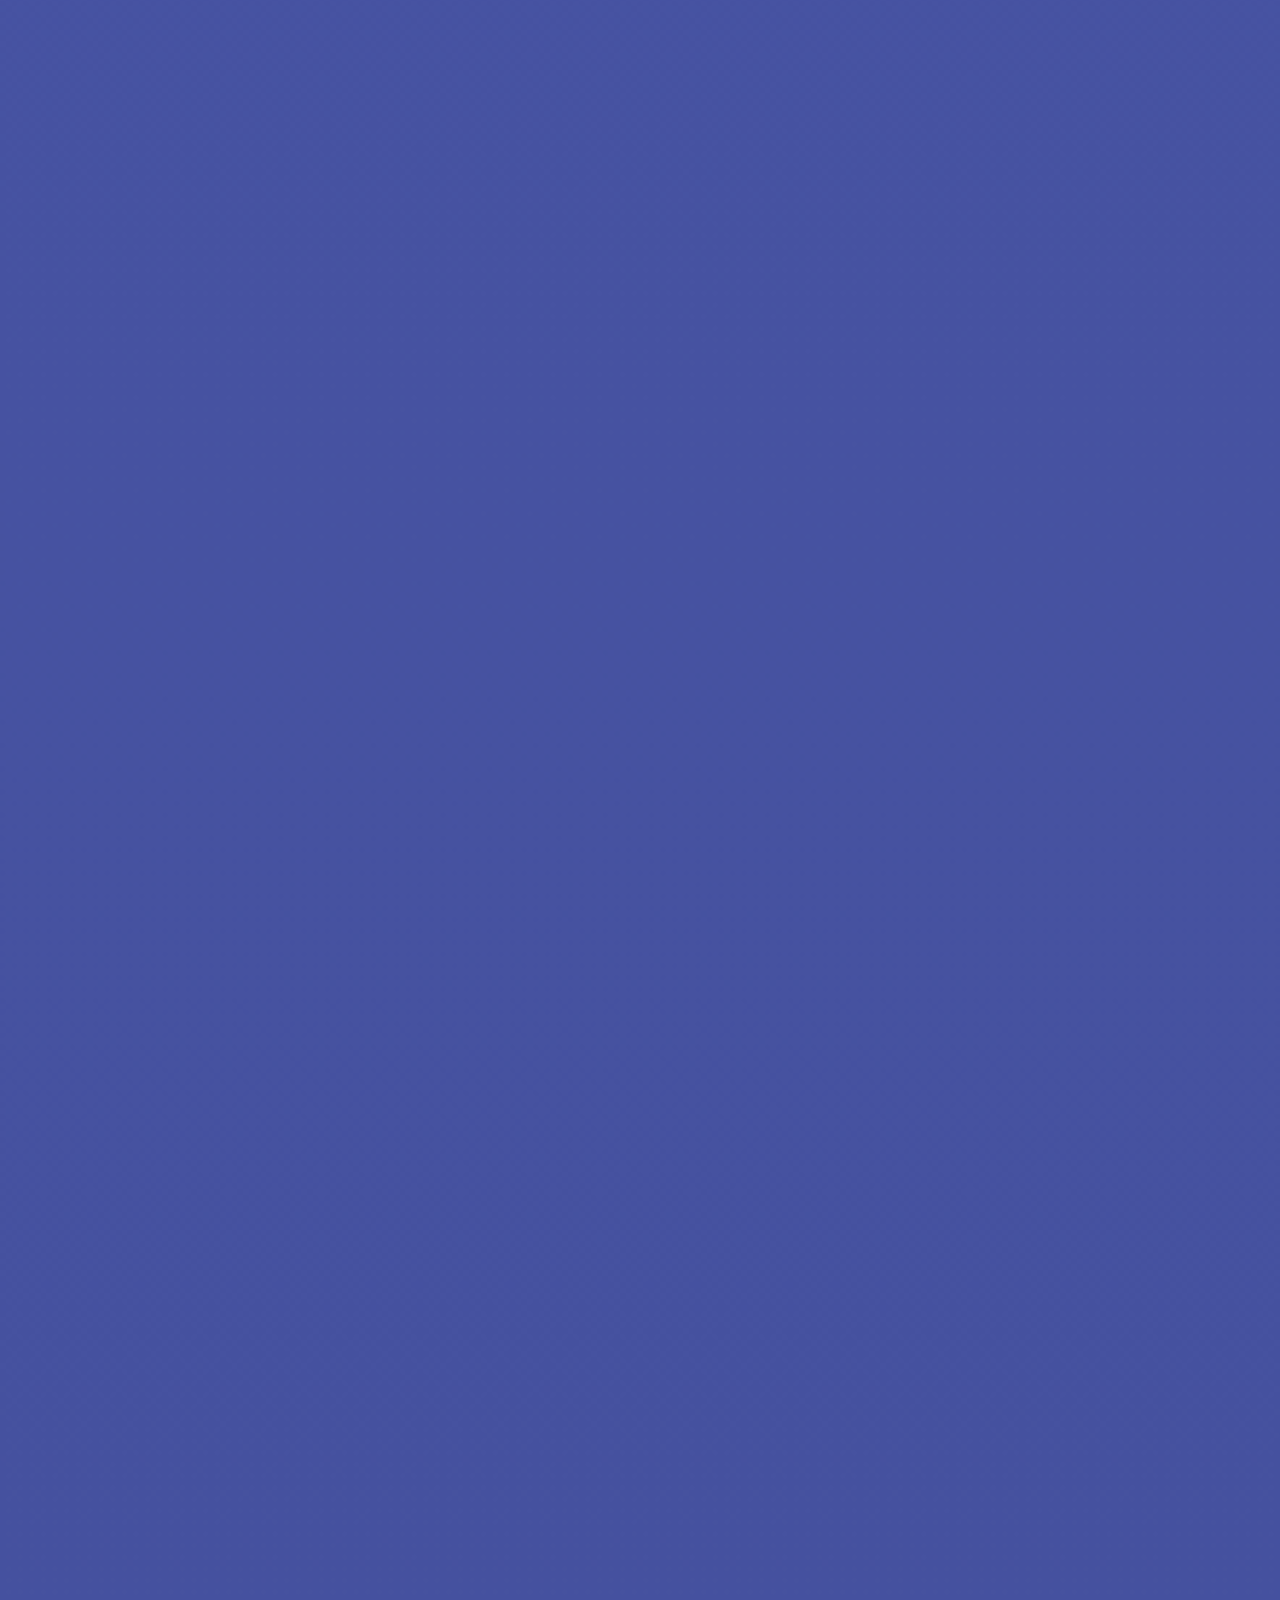
==== commit d50260ba: "New changes img" ====
--- a/index.html
+++ b/index.html
@@ -61,12 +61,13 @@
     </section>
   </div>
 
-<img src="c:\Users\HP\Desktop\Programación, proyecto final\Photos\whale.png" alt="Whale">
+<img src="img/the-biggest-whale-pictures-1.png" alt="Whale">
 
 <div>
-  <img class=secondimage src="c:\Users\HP\Downloads\Animals.png" alt="Animals">
+  <img class=secondimage src="img/Animals.png" alt="Animals">
 </div>
-<img class="sea-angel" src="c:\Users\HP\Desktop\Programación, proyecto final\Photos\sea-angel.png" alt="Sea angel">
+
+<img class="sea-angel" src="img/R.png" alt="Sea angel">
 
   <footer>You've reached the deepest point of the ocean, or better known as "the challenger abiss". That's a deepness of 10 929 m. Congratulations!!!</footer>
 
--- a/styles.css
+++ b/styles.css
@@ -1,7 +1,4 @@
-@font-face {
-  font-family: 'Old English Text MT';
-  src: url('path/to/old-english-text-mt.ttf');
-}
+
 
 body {
     font-family: 'Arial', sans-serif;
